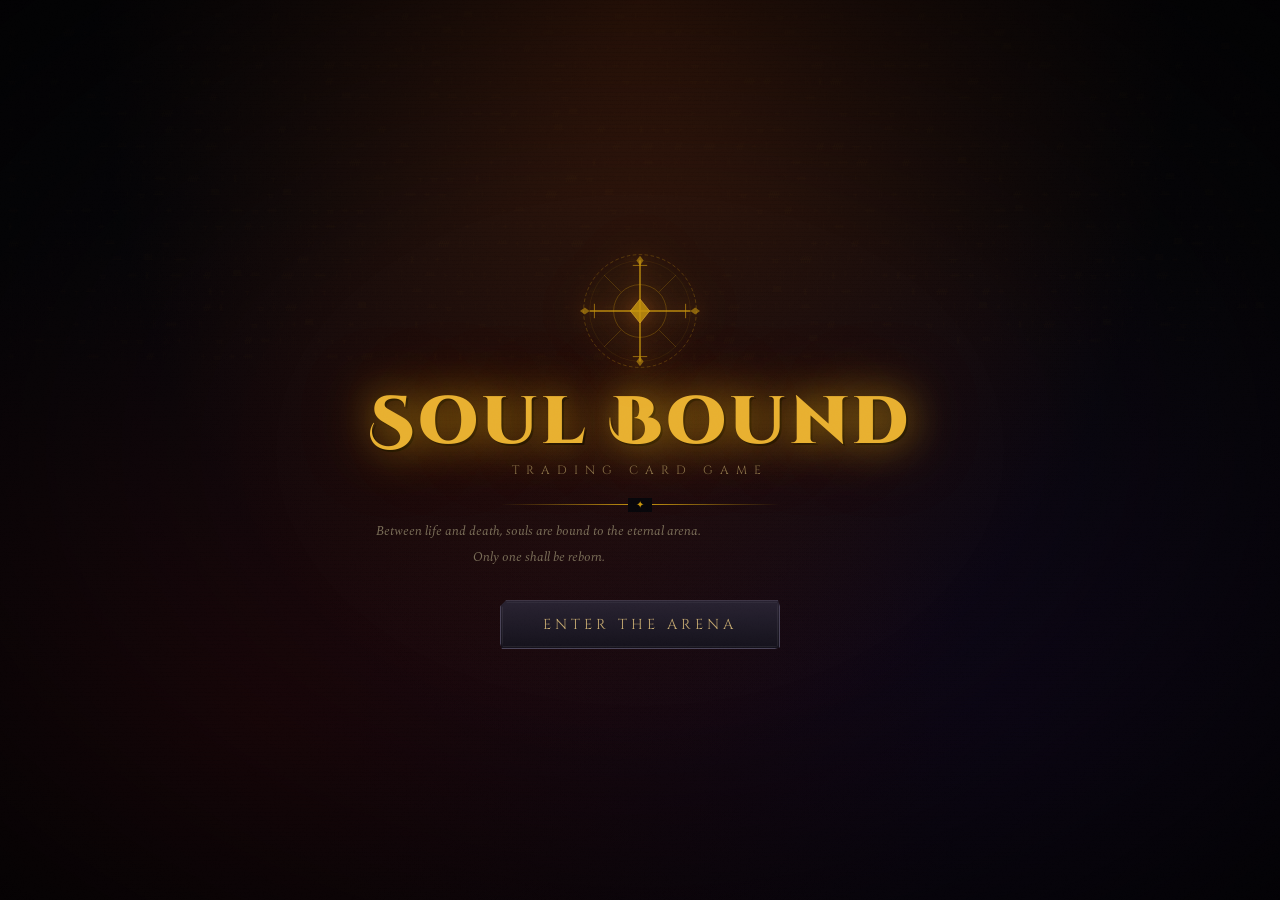
==== soulbound.html @ 3a7b39da "Test HTML" ====
<!DOCTYPE html>
<html lang="nl">
<head>
<meta charset="UTF-8">
<meta name="viewport" content="width=device-width, initial-scale=1.0">
<title>Soul Bound TCG</title>
<link href="https://fonts.googleapis.com/css2?family=Cinzel+Decorative:wght@400;700;900&family=Cinzel:wght@400;600;700&family=IM+Fell+English:ital@0;1&family=Spectral:ital,wght@0,400;0,600;1,400&display=swap" rel="stylesheet">
<style>
/* ═══════════════════════════════════════════════════════════
   SOUL BOUND TCG — DARK FANTASY MEDIEVAL THEME
   "The Blighted Realm" — Forged in Ruin, Bound by Souls
   ═══════════════════════════════════════════════════════════ */

/* Google Fonts: MedievalSharp for headings, Spectral for body */
@import url('https://fonts.googleapis.com/css2?family=MedievalSharp&family=Spectral:ital,wght@0,400;0,600;1,400&family=Cinzel+Decorative:wght@700;900&family=Cinzel:wght@400;600;700&family=IM+Fell+English:ital@0;1&display=swap');

:root {
  /* Faction soul colours */
  --pure:    #5baeff;
  --tainted: #c94f8a;
  --divine:  #e8b830;
  --infernal:#d63030;
  --beast:   #3da84a;
  --cursed:  #8e3fe0;
  --neutral: #7a7265;

  /* Core palette — charred stone & candlelight */
  --bg:      #07060a;        /* near-black void */
  --bg2:     #0e0d12;        /* panel dark */
  --bg3:     #171521;        /* card surface */
  --bg4:     #1e1c2a;        /* elevated surface */

  /* Iron & rust */
  --iron:    #2a2535;
  --iron2:   #3a3448;
  --iron3:   #4a4458;
  --rust:    #7a3318;
  --rust2:   #5a2510;

  /* Candlelight & gold */
  --flame:   #d4621a;        /* deep amber */
  --ember:   #e89030;        /* warm orange */
  --gold:    #c8960e;        /* tarnished gold */
  --gold2:   #e8b030;        /* bright gold accent */
  --parch:   #c4a870;        /* aged parchment */
  --parch2:  #8a7248;        /* dark parchment */

  /* Blood & bone */
  --blood:   #8a1515;
  --blood2:  #6a0f0f;
  --bone:    #d8ccb4;
  --ash:     #6a6058;

  /* Text */
  --txt:     #d4c8a8;        /* warm parchment text */
  --dim:     #7a6e58;        /* muted text */
  --bright:  #f0e8cc;        /* highlighted text */

  /* Rarity metals */
  --bronze:       #a06030;
  --bronze-glow:  rgba(160,96,48,.6);
  --silver:       #909ab0;
  --silver-glow:  rgba(144,154,176,.5);
  --gold-r:       #c8960e;
  --gold-r-glow:  rgba(200,150,14,.7);
}

/* ─── RESET & BASE ─── */
* { margin:0; padding:0; box-sizing:border-box; }

body {
  font-family:'Spectral',serif;
  background: var(--bg);
  color: var(--txt);
  min-height: 100vh;
  overflow-x: hidden;
}

/* Stone wall texture overlay */
body::before {
  content:'';
  position:fixed; inset:0;
  background-image:
    url("data:image/svg+xml,%3Csvg xmlns='http://www.w3.org/2000/svg' width='400' height='400'%3E%3Cfilter id='n'%3E%3CfeTurbulence type='fractalNoise' baseFrequency='0.65' numOctaves='5' stitchTiles='stitch'/%3E%3CfeColorMatrix type='saturate' values='0'/%3E%3C/filter%3E%3Crect width='400' height='400' filter='url(%23n)' opacity='0.06'/%3E%3C/svg%3E");
  pointer-events:none;
  z-index:9998;
  opacity:.5;
  mix-blend-mode: overlay;
}

/* Vignette */
body::after {
  content:'';
  position:fixed; inset:0;
  background: radial-gradient(ellipse at center, transparent 40%, rgba(0,0,0,.7) 100%);
  pointer-events:none;
  z-index:9997;
}

.screen { display:none; min-height:100vh; flex-direction:column; }
.screen.active { display:flex; }

/* ─── SCROLLBARS ─── */
::-webkit-scrollbar { width:5px; }
::-webkit-scrollbar-track { background: var(--bg2); }
::-webkit-scrollbar-thumb { background: var(--iron2); border-radius:2px; }
::-webkit-scrollbar-thumb:hover { background: var(--gold); }

/* ══════════════════════════════════════════
   BUTTONS — Iron-forged, flame-lit
   ══════════════════════════════════════════ */
.btn {
  font-family:'Cinzel',serif;
  font-size:.72rem;
  letter-spacing:3px;
  text-transform:uppercase;
  padding:11px 26px;
  border:1px solid var(--iron3);
  background: linear-gradient(180deg, rgba(42,37,53,.9) 0%, rgba(20,18,28,.95) 100%);
  color: var(--parch);
  cursor:pointer;
  transition:all .3s;
  position:relative;
  overflow:hidden;
  /* Forged plate shape */
  clip-path: polygon(6px 0%, calc(100% - 2px) 0%, 100% 6px, 100% calc(100% - 2px), calc(100% - 6px) 100%, 2px 100%, 0% calc(100% - 6px), 0% 6px);
}
.btn::before {
  content:'';
  position:absolute; inset:0;
  background: linear-gradient(180deg, var(--flame) 0%, var(--rust) 100%);
  transform: scaleX(0);
  transform-origin:left;
  transition:transform .35s;
  z-index:-1;
}
.btn::after {
  content:'';
  position:absolute;
  inset:1px;
  border:1px solid rgba(255,255,255,.06);
  clip-path: polygon(5px 0%, calc(100% - 1px) 0%, 100% 5px, 100% calc(100% - 1px), calc(100% - 5px) 100%, 1px 100%, 0% calc(100% - 5px), 0% 5px);
  pointer-events:none;
}
.btn:hover { color:#fff; border-color:var(--flame); }
.btn:hover::before { transform:scaleX(1); }
.btn:disabled { opacity:.3; cursor:not-allowed; }
.btn:disabled:hover::before { transform:scaleX(0); }
.btn-lg { font-size:.9rem; padding:14px 42px; letter-spacing:4px; }
.btn-sm { font-size:.6rem; padding:6px 13px; letter-spacing:2px; }
.btn-red { border-color:var(--blood); color:#e07070; }
.btn-red::before { background: linear-gradient(180deg, #a01515, #700d0d); }
.btn-grn { border-color:#2a6a30; color:#70c070; }
.btn-grn::before { background: linear-gradient(180deg, #2a6a30, #1a4a20); }
.btn-blue { border-color:#1a4a8a; color:#80b0f0; }
.btn-blue::before { background: linear-gradient(180deg, #1a4a8a, #0a2a5a); }

.divider {
  width:280px; height:1px;
  background:linear-gradient(90deg,transparent,var(--gold),transparent);
  margin:14px auto;
  position:relative;
}
.divider::before {
  content:'✦';
  position:absolute; left:50%; top:50%;
  transform:translate(-50%,-50%);
  font-size:.6rem; color:var(--gold);
  background:var(--bg);
  padding:0 8px;
}

/* ══════════════════════════════════════════
   TITLE SCREEN
   ══════════════════════════════════════════ */
#title-screen {
  background:
    radial-gradient(ellipse at 50% 0%, rgba(100,40,10,.5) 0%, transparent 60%),
    radial-gradient(ellipse at 20% 80%, rgba(80,10,10,.3) 0%, transparent 50%),
    radial-gradient(ellipse at 80% 80%, rgba(40,10,80,.2) 0%, transparent 50%),
    var(--bg);
  align-items:center;
  justify-content:center;
  position:relative;
  overflow:hidden;
}

/* Animated runic background */
.runes-bg {
  position:absolute; inset:0;
  opacity:.025;
  font-family:'Cinzel',serif;
  font-size:9px;
  color:var(--gold);
  word-break:break-all;
  overflow:hidden;
  pointer-events:none;
  letter-spacing:3px;
  padding:8px;
  line-height:1.8;
}

/* Horizontal scan line */
#title-screen::before {
  content:'';
  position:absolute;
  inset:0;
  background:
    repeating-linear-gradient(
      0deg,
      transparent,
      transparent 3px,
      rgba(0,0,0,.08) 3px,
      rgba(0,0,0,.08) 4px
    );
  pointer-events:none;
  z-index:1;
}

.title-c {
  text-align:center;
  z-index:2;
  animation:fadeUp 1.6s ease;
  padding:20px;
}
@keyframes fadeUp {
  from { opacity:0; transform:translateY(32px); }
  to   { opacity:1; transform:translateY(0); }
}

.sigil {
  width:120px; height:120px;
  margin:0 auto 18px;
}
.sigil svg {
  width:100%; height:100%;
  animation:spin 28s linear infinite;
  filter:drop-shadow(0 0 24px rgba(200,150,14,.7)) drop-shadow(0 0 8px rgba(214,98,26,.5));
}
@keyframes spin { to { transform:rotate(360deg); } }

.gtitle {
  font-family:'Cinzel Decorative',serif;
  font-size: clamp(2rem,6vw,4.2rem);
  font-weight:900;
  color:var(--gold2);
  text-shadow:
    0 0 40px rgba(200,150,14,.9),
    0 0 80px rgba(214,98,26,.4),
    2px 2px 0 rgba(0,0,0,.8);
  letter-spacing:4px;
  line-height:1;
  margin-bottom:6px;
}

.tsub {
  font-family:'Cinzel',serif;
  font-size:.75rem;
  color:var(--parch2);
  letter-spacing:7px;
  text-transform:uppercase;
  margin-bottom:26px;
}

.tquote {
  font-family:'Spectral',serif;
  font-style:italic;
  color:var(--dim);
  font-size:.84rem;
  margin-bottom:30px;
  max-width:340px;
  line-height:1.9;
}

/* Decorative border around title card */
.title-c::before {
  content:'';
  position:absolute;
  inset:-20px;
  border:1px solid rgba(200,150,14,.12);
  pointer-events:none;
  clip-path: polygon(20px 0%, calc(100% - 20px) 0%, 100% 20px, 100% calc(100% - 20px), calc(100% - 20px) 100%, 20px 100%, 0% calc(100% - 20px), 0% 20px);
}

/* ══════════════════════════════════════════
   MENU SCREEN
   ══════════════════════════════════════════ */
#menu-screen {
  background:
    radial-gradient(ellipse at 50% 20%, rgba(100,40,10,.4) 0%, transparent 55%),
    var(--bg);
  align-items:center;
  justify-content:center;
}

.menu-card {
  background: linear-gradient(180deg, var(--bg4) 0%, var(--bg2) 100%);
  border:1px solid var(--iron3);
  padding:36px 46px;
  text-align:center;
  clip-path: polygon(16px 0%, 100% 0%, calc(100% - 16px) 100%, 0% 100%);
  max-width:480px;
  width:90%;
  position:relative;
  box-shadow: 0 20px 60px rgba(0,0,0,.8), inset 0 1px 0 rgba(255,255,255,.05);
}

/* Corner spikes */
.menu-card::before, .menu-card::after {
  content:'';
  position:absolute;
  width:28px; height:28px;
  border-color:var(--gold);
  border-style:solid;
}
.menu-card::before { top:8px; left:8px; border-width:2px 0 0 2px; }
.menu-card::after  { bottom:8px; right:8px; border-width:0 2px 2px 0; }

.menu-title {
  font-family:'Cinzel Decorative',serif;
  font-size:1.6rem;
  color:var(--gold2);
  margin-bottom:5px;
  text-shadow:0 0 20px rgba(200,150,14,.6);
}
.menu-sub {
  font-family:'Cinzel',serif;
  font-size:.58rem;
  letter-spacing:4px;
  color:var(--dim);
  margin-bottom:22px;
}

.menu-opts { display:flex; flex-direction:column; gap:8px; }
.menu-opt {
  display:flex;
  align-items:center;
  gap:14px;
  background: linear-gradient(90deg, rgba(42,37,53,.6) 0%, rgba(30,28,42,.4) 100%);
  border:1px solid var(--iron2);
  border-left:3px solid var(--iron3);
  padding:13px 16px;
  cursor:pointer;
  transition:all .3s;
  position:relative;
  overflow:hidden;
}
.menu-opt::before {
  content:'';
  position:absolute; inset:0;
  background: linear-gradient(90deg, rgba(200,150,14,.08) 0%, transparent 100%);
  opacity:0;
  transition:opacity .3s;
}
.menu-opt:hover { border-left-color:var(--gold2); border-color:var(--iron3); }
.menu-opt:hover::before { opacity:1; }
.menu-opt-icon { font-size:1.5rem; filter:drop-shadow(0 0 6px rgba(200,150,14,.4)); }
.menu-opt-title {
  font-family:'Cinzel',serif;
  font-size:.78rem;
  letter-spacing:2px;
  color:var(--parch);
  text-transform:uppercase;
}
.menu-opt-desc { font-size:.63rem; color:var(--dim); margin-top:2px; }

/* ══════════════════════════════════════════
   PLAY MODE
   ══════════════════════════════════════════ */
#playmode-screen {
  background:var(--bg);
  align-items:center;
  justify-content:center;
}
.pmode-wrap { text-align:center; padding:40px 20px; }
.pmode-title {
  font-family:'Cinzel Decorative',serif;
  font-size:1.7rem;
  color:var(--gold2);
  margin-bottom:6px;
  text-shadow:0 0 20px rgba(200,150,14,.5);
}
.pmode-sub {
  font-family:'Cinzel',serif;
  font-size:.62rem;
  letter-spacing:3px;
  color:var(--dim);
  margin-bottom:32px;
}
.pmode-cards { display:flex; gap:20px; justify-content:center; flex-wrap:wrap; margin-bottom:22px; }
.pmode-card {
  background: linear-gradient(160deg, var(--bg4) 0%, var(--bg2) 100%);
  border:1px solid var(--iron2);
  padding:30px 26px;
  cursor:pointer;
  transition:all .3s;
  clip-path: polygon(10px 0%,100% 0%,calc(100% - 10px) 100%,0% 100%);
  min-width:180px;
  text-align:center;
  position:relative;
}
.pmode-card::before {
  content:'';
  position:absolute;
  top:0; left:0; right:0;
  height:2px;
  background:linear-gradient(90deg, transparent, var(--flame), transparent);
  opacity:0;
  transition:opacity .3s;
}
.pmode-card:hover { border-color:var(--iron3); transform:translateY(-5px); box-shadow:0 12px 40px rgba(0,0,0,.6); }
.pmode-card:hover::before { opacity:1; }
.pmode-card.disabled { opacity:.4; cursor:not-allowed; }
.pmode-card.disabled:hover { transform:none; }
.pmode-icon { font-size:2.4rem; margin-bottom:12px; filter:drop-shadow(0 0 10px rgba(200,150,14,.4)); }
.pmode-name {
  font-family:'Cinzel',serif;
  font-size:.85rem;
  letter-spacing:3px;
  color:var(--parch);
  margin-bottom:5px;
}
.pmode-desc { font-size:.66rem; color:var(--dim); line-height:1.55; }
.badge {
  display:inline-block;
  font-family:'Cinzel',serif;
  font-size:.44rem;
  letter-spacing:2px;
  color:var(--blood);
  border:1px solid var(--blood);
  padding:2px 6px;
  margin-top:6px;
}

/* ══════════════════════════════════════════
   SETUP SCREEN
   ══════════════════════════════════════════ */
#setup-screen {
  background:var(--bg);
  overflow-y:auto;
  align-items:center;
  padding:24px 16px;
  gap:14px;
}
.setup-title {
  font-family:'Cinzel Decorative',serif;
  font-size:1.4rem;
  color:var(--gold2);
  text-align:center;
  text-shadow:0 0 20px rgba(200,150,14,.5);
}
.setup-sub {
  font-family:'Cinzel',serif;
  font-size:.65rem;
  letter-spacing:3px;
  color:var(--dim);
  text-align:center;
}
.im-pick-grid {
  display:grid;
  grid-template-columns:repeat(auto-fill, minmax(170px,1fr));
  gap:12px;
  max-width:760px;
  width:100%;
}
.im-pick-card {
  background: linear-gradient(160deg, var(--bg4) 0%, var(--bg3) 100%);
  border:1px solid var(--iron2);
  padding:15px 11px;
  cursor:pointer;
  transition:all .3s;
  clip-path: polygon(8px 0%,100% 0%,calc(100% - 8px) 100%,0% 100%);
  text-align:center;
  position:relative;
}
.im-pick-card:hover { transform:translateY(-4px); border-color:var(--iron3); box-shadow:0 8px 30px rgba(0,0,0,.5); }
.im-pick-card.sel {
  border-color:var(--gold);
  box-shadow:0 0 24px rgba(200,150,14,.35), inset 0 0 20px rgba(200,150,14,.05);
}
.im-art-big { font-size:2.1rem; margin-bottom:7px; }
.im-pick-name {
  font-family:'Cinzel',serif;
  font-size:.76rem;
  letter-spacing:2px;
  color:var(--parch);
  margin-bottom:5px;
}
.im-fac-chips { display:flex; gap:4px; justify-content:center; flex-wrap:wrap; margin-bottom:5px; }
.fac-chip {
  font-family:'Cinzel',serif;
  font-size:.44rem;
  letter-spacing:1px;
  padding:2px 7px;
  border:1px solid;
  clip-path: polygon(4px 0%,100% 0%,calc(100% - 4px) 100%,0% 100%);
}
.im-ability-name {
  font-family:'Cinzel',serif;
  font-size:.54rem;
  letter-spacing:1px;
  color:var(--gold);
  margin-bottom:2px;
}
.im-ability-desc { font-size:.57rem; color:var(--dim); line-height:1.5; font-style:italic; }

.deck-preview-wrap {
  max-width:760px;
  width:100%;
  background: linear-gradient(180deg, var(--bg4) 0%, var(--bg2) 100%);
  border:1px solid var(--iron2);
  padding:14px;
  clip-path: polygon(10px 0%,100% 0%,calc(100% - 10px) 100%,0% 100%);
}
.dp-title {
  font-family:'Cinzel',serif;
  font-size:.68rem;
  letter-spacing:3px;
  color:var(--dim);
  text-transform:uppercase;
  margin-bottom:12px;
  text-align:center;
}
.dp-section { margin-bottom:12px; }
.dp-section-lbl {
  font-family:'Cinzel',serif;
  font-size:.58rem;
  letter-spacing:2px;
  text-transform:uppercase;
  margin-bottom:6px;
  padding-bottom:3px;
  border-bottom:1px solid var(--iron2);
}
.dp-cards { display:flex; gap:6px; flex-wrap:wrap; }

/* ══════════════════════════════════════════
   CATALOGUE
   ══════════════════════════════════════════ */
#catalogue-screen { background:var(--bg); overflow-y:auto; }
.cat-header {
  background: linear-gradient(180deg, var(--bg4) 0%, var(--bg2) 100%);
  border-bottom:2px solid var(--iron2);
  padding:10px 18px;
  display:flex;
  align-items:center;
  gap:10px;
  flex-shrink:0;
  flex-wrap:wrap;
}
.cat-title {
  font-family:'Cinzel Decorative',serif;
  font-size:1rem;
  color:var(--gold2);
}
.cat-filter-btns { display:flex; gap:5px; flex-wrap:wrap; }
.cf-btn {
  font-family:'Cinzel',serif;
  font-size:.56rem;
  letter-spacing:2px;
  padding:4px 11px;
  border:1px solid var(--iron2);
  background:transparent;
  color:var(--dim);
  cursor:pointer;
  transition:all .25s;
  clip-path: polygon(5px 0%,100% 0%,calc(100% - 5px) 100%,0% 100%);
}
.cf-btn:hover, .cf-btn.active { border-color:var(--gold); color:var(--gold2); }
.cat-body { padding:14px 18px; display:flex; flex-direction:column; gap:22px; }
.cat-section { border-left:3px solid; padding-left:16px; }
.cat-section-title {
  font-family:'Cinzel',serif;
  font-size:.82rem;
  letter-spacing:3px;
  text-transform:uppercase;
  margin-bottom:10px;
}
.cat-cards-row { display:flex; gap:10px; flex-wrap:wrap; align-items:flex-end; }
.im-catalogue-card {
  width:90px;
  background: linear-gradient(160deg, var(--bg4) 0%, var(--bg3) 100%);
  border:1px solid var(--gold);
  padding:9px 6px;
  text-align:center;
  clip-path: polygon(5px 0%,100% 0%,calc(100% - 5px) 100%,0% 100%);
}
.im-cat-art { font-size:1.5rem; margin-bottom:3px; }
.im-cat-name { font-family:'Cinzel',serif; font-size:.44rem; color:var(--gold); line-height:1.3; }
.im-cat-abl { font-size:.4rem; color:var(--dim); margin-top:2px; font-style:italic; }

/* ══════════════════════════════════════════
   DECK BUILDER
   ══════════════════════════════════════════ */
#deckbuilder-screen { background:var(--bg); overflow:hidden; }
.db-header {
  background: linear-gradient(180deg, var(--bg4) 0%, var(--bg2) 100%);
  border-bottom:2px solid var(--iron2);
  padding:7px 14px;
  display:flex;
  align-items:center;
  gap:10px;
  flex-shrink:0;
}
.db-title { font-family:'Cinzel Decorative',serif; font-size:1rem; color:var(--gold2); }
.db-layout { display:grid; grid-template-columns:190px 1fr 210px; height:calc(100vh - 46px); overflow:hidden; }
.db-left {
  background:var(--bg2);
  border-right:1px solid var(--iron2);
  padding:10px 7px;
  overflow-y:auto;
  display:flex;
  flex-direction:column;
  gap:5px;
}
.db-lbl {
  font-family:'Cinzel',serif;
  font-size:.52rem;
  letter-spacing:2px;
  color:var(--dim);
  text-transform:uppercase;
  border-bottom:1px solid var(--iron2);
  padding-bottom:3px;
  margin-bottom:4px;
}
.db-im-item {
  background: linear-gradient(90deg, var(--bg3) 0%, var(--bg2) 100%);
  border:1px solid var(--iron2);
  border-left:2px solid var(--iron3);
  padding:7px 9px;
  cursor:pointer;
  transition:all .25s;
  display:flex;
  align-items:center;
  gap:7px;
}
.db-im-item:hover { border-left-color:var(--gold); }
.db-im-item.sel { border-left-color:var(--gold2); background:rgba(200,150,14,.06); }
.db-im-art { font-size:1.2rem; flex-shrink:0; }
.db-im-info { flex:1; }
.db-im-name { font-family:'Cinzel',serif; font-size:.56rem; color:var(--parch); letter-spacing:1px; }
.db-im-facs { font-size:.48rem; color:var(--dim); margin-top:2px; }
.db-center { overflow-y:auto; padding:10px; display:flex; flex-direction:column; gap:12px; }
.db-pool-section { margin-bottom:4px; }
.db-pool-lbl {
  font-family:'Cinzel',serif;
  font-size:.58rem;
  letter-spacing:2px;
  text-transform:uppercase;
  margin-bottom:6px;
  padding-bottom:3px;
  border-bottom:1px solid var(--iron2);
  color:var(--dim);
}
.db-pool-row { display:flex; gap:6px; flex-wrap:wrap; }
.db-card-wrap { position:relative; cursor:pointer; }
.db-card-wrap:hover .card { transform:translateY(-8px) scale(1.06); }
.db-count-badge {
  position:absolute; top:2px; left:2px;
  background:var(--gold);
  color:var(--bg);
  font-family:'Cinzel',serif;
  font-size:.44rem;
  padding:1px 5px;
  font-weight:700;
  z-index:10;
  pointer-events:none;
}
.db-right {
  background:var(--bg2);
  border-left:1px solid var(--iron2);
  padding:10px 7px;
  overflow-y:auto;
  display:flex;
  flex-direction:column;
  gap:4px;
}
.db-deck-count { font-family:'Cinzel Decorative',serif; font-size:1.3rem; color:var(--gold2); text-align:center; }
.db-deck-sub {
  font-family:'Cinzel',serif;
  font-size:.46rem;
  letter-spacing:2px;
  color:var(--dim);
  text-align:center;
  margin-bottom:5px;
}
.db-item {
  display:flex;
  align-items:center;
  gap:5px;
  padding:4px 5px;
  background:var(--bg3);
  border:1px solid var(--iron2);
  cursor:pointer;
  transition:border-color .2s;
  clip-path: polygon(3px 0%,100% 0%,calc(100% - 3px) 100%,0% 100%);
}
.db-item:hover { border-color:var(--blood); }
.db-item-art { font-size:.88rem; }
.db-item-name { font-family:'Cinzel',serif; font-size:.5rem; flex:1; }
.db-item-x { font-family:'Cinzel Decorative',serif; font-size:.56rem; color:var(--dim); }
.db-item-rm { font-size:.68rem; color:var(--blood); font-weight:bold; }

/* ══════════════════════════════════════════════════════════
   CARD FRAME — Dark Iron & Bone Medieval Style
   ══════════════════════════════════════════════════════════ */

.card {
  width:88px; height:128px;
  position:relative;
  cursor:pointer;
  transition:transform .22s, box-shadow .22s, filter .22s;
  user-select:none;
  flex-shrink:0;
  display:inline-block;
  border-radius:3px;
  filter:drop-shadow(0 3px 10px rgba(0,0,0,.7));
}
.card:hover {
  transform:translateY(-10px) scale(1.08);
  z-index:200;
  filter:drop-shadow(0 8px 20px rgba(0,0,0,.8));
}
.card.sel-card {
  box-shadow:0 0 0 2px var(--gold2), 0 0 20px rgba(200,150,14,.6);
  transform:translateY(-12px);
  z-index:50;
}
.card.def-mode { transform:rotate(90deg); }
.card.def-mode:hover { transform:rotate(90deg) translateY(-7px) scale(1.05); }
.card.sick .c-sick { display:block; }
.card.sealed-c .c-seal { display:block; }

/* ── OUTER FRAME — wrought iron plate ── */
.card-frame {
  width:100%; height:100%;
  border-radius:3px;
  border:2px solid;   /* faction colour inline */
  display:flex;
  flex-direction:column;
  overflow:hidden;
  position:relative;
  /* Aged parchment-dark surface */
  background:
    linear-gradient(180deg,
      #110e1a 0%,
      #0c0a14 40%,
      #110e1a 100%
    );
  box-shadow:inset 0 0 12px rgba(0,0,0,.8);
}

/* Hammered iron texture via inner border */
.card-frame::before {
  content:'';
  position:absolute; inset:2px;
  border:1px solid rgba(255,255,255,.04);
  pointer-events:none;
  z-index:0;
  border-radius:2px;
}

/* Candlelight vignette */
.card-frame::after {
  content:'';
  position:absolute; inset:0;
  background:
    radial-gradient(ellipse at 30% 15%, rgba(255,255,255,.04) 0%, transparent 60%),
    radial-gradient(ellipse at 70% 15%, rgba(255,255,255,.03) 0%, transparent 50%),
    linear-gradient(180deg, transparent 50%, rgba(0,0,0,.45) 100%);
  pointer-events:none;
  z-index:0;
}

/* ── TOP HEADER — faction crest band ── */
.c-header {
  flex-shrink:0;
  display:flex;
  align-items:center;
  padding:2px 4px 2px;
  background: linear-gradient(180deg, rgba(0,0,0,.75) 0%, rgba(0,0,0,.4) 100%);
  border-bottom:1px solid;   /* faction colour inline */
  position:relative; z-index:2;
  gap:2px;
}
.c-cost-badge {
  width:15px; height:15px;
  border-radius:50%;
  display:flex; align-items:center; justify-content:center;
  font-family:'Cinzel Decorative',serif;
  font-size:.48rem; font-weight:900;
  color:#fff;
  border:1px solid rgba(255,255,255,.35);
  background:rgba(0,0,0,.8);
  flex-shrink:0;
  line-height:1;
}
.c-type-lbl {
  font-family:'Cinzel',serif;
  font-size:.28rem;
  letter-spacing:1.5px;
  text-transform:uppercase;
  flex:1; text-align:center;
  opacity:.8;
}
.c-fac-icon { font-size:.52rem; flex-shrink:0; }

/* ── NAME BAND ── */
.c-namebar {
  flex-shrink:0;
  padding:1px 4px;
  background: rgba(0,0,0,.55);
  text-align:center;
  position:relative; z-index:2;
  border-bottom:1px solid rgba(255,255,255,.04);
}
.c-name {
  font-family:'Cinzel',serif;
  font-size:.36rem;
  letter-spacing:.5px;
  color:#e8d8c0;
  font-weight:700;
  line-height:1.2;
  white-space:nowrap;
  overflow:hidden;
  text-overflow:ellipsis;
}

/* ── ILLUSTRATION AREA ── */
.c-art {
  flex:1;
  display:flex; align-items:center; justify-content:center;
  font-size:1.85rem;
  position:relative; z-index:1;
  background:rgba(0,0,0,.25);
  overflow:hidden;
}
/* Inset frame border */
.c-art-inner {
  position:absolute; inset:3px;
  border-radius:1px;
  border:1px solid;
  pointer-events:none;
  opacity:.3;
}

/* ── SOUL SIGIL DIVIDER ── */
.c-sigil {
  flex-shrink:0; height:13px;
  display:flex; align-items:center; justify-content:center;
  background: linear-gradient(180deg, rgba(0,0,0,.6) 0%, rgba(0,0,0,.4) 100%);
  position:relative; z-index:2;
  gap:3px;
}
.c-sigil::before, .c-sigil::after {
  content:''; flex:1; height:1px;
  background:linear-gradient(90deg,transparent,var(--sigil-color,#555),transparent);
}
.c-sigil-gem {
  width:9px; height:9px;
  border-radius:50%;
  border:1px solid;
  flex-shrink:0;
  display:flex; align-items:center; justify-content:center;
  font-size:.38rem;
}

/* ── ABILITY TEXT BOX ── */
.c-bottom {
  flex-shrink:0;
  padding:2px 3px 1px;
  background:rgba(0,0,0,.5);
  border-top:1px solid rgba(255,255,255,.06);
  position:relative; z-index:2;
}
.c-abl-name {
  font-family:'Cinzel',serif;
  font-size:.28rem;
  letter-spacing:1px;
  text-transform:uppercase;
  text-align:center;
  margin-bottom:1px;
  opacity:.9;
}
.c-abl-text {
  font-family:'Spectral',serif;
  font-size:.28rem;
  color:#c8bca8;
  line-height:1.3;
  text-align:center;
  font-style:italic;
}

/* ── STATS ROW ── */
.c-stats {
  display:flex; justify-content:space-between; align-items:center;
  padding:1px 4px 0;
  background:rgba(0,0,0,.55);
  position:relative; z-index:2;
  border-top:1px solid rgba(255,255,255,.07);
}
.cstat { font-family:'Cinzel Decorative',serif; font-size:.5rem; font-weight:700; }
.cstat.atk { color:#e06050; text-shadow:0 0 6px rgba(224,96,80,.5); }
.cstat.def { color:#5090e0; text-shadow:0 0 6px rgba(80,144,224,.5); }

/* ── STATUS BADGES ── */
.c-sick { display:none; position:absolute; top:1px; right:2px; font-size:6px; color:rgba(255,210,80,.8); z-index:10; }
.c-seal { display:none; position:absolute; top:1px; right:2px; font-size:8px; z-index:10; }

/* ── SIZE VARIANTS ── */
.card-lg { width:108px; height:156px; }
.card-lg .c-cost-badge { width:18px; height:18px; font-size:.58rem; }
.card-lg .c-name { font-size:.44rem; }
.card-lg .c-type-lbl { font-size:.32rem; }
.card-lg .c-art { font-size:2.3rem; }
.card-lg .cstat { font-size:.56rem; }
.card-lg .c-abl-text { font-size:.33rem; }
.card-lg .c-abl-name { font-size:.3rem; }
.card-lg .c-sigil { height:15px; }

.card-sm { width:68px; height:98px; }
.card-sm .c-cost-badge { width:12px; height:12px; font-size:.36rem; }
.card-sm .c-name { font-size:.29rem; }
.card-sm .c-art { font-size:1.35rem; }
.card-sm .cstat { font-size:.36rem; }
.card-sm .c-abl-text { font-size:.24rem; }
.card-sm .c-abl-name { font-size:.22rem; }
.card-sm .c-sigil { height:10px; }
.card-sm .c-sigil-gem { width:7px; height:7px; }

/* ── TOOLTIP ── */
.card-tooltip {
  position:fixed; z-index:9000;
  pointer-events:none;
  display:none;
  background: linear-gradient(180deg, var(--bg4) 0%, var(--bg2) 100%);
  border:2px solid var(--iron3);
  width:240px;
  border-radius:4px;
  box-shadow:0 16px 60px rgba(0,0,0,.97), 0 0 30px rgba(0,0,0,.8), inset 0 1px 0 rgba(255,255,255,.04);
  overflow:hidden;
}
.card-tooltip.show { display:block; }
.tt-img {
  width:100%; height:160px;
  object-fit:cover; object-position:center 15%;
  display:none;
  border-bottom:1px solid rgba(200,150,14,.25);
}
.tt-img.has-img { display:block; }
.tt-art {
  font-size:2.8rem;
  text-align:center;
  padding:12px 0 6px;
  display:block;
  background:radial-gradient(ellipse at center, rgba(200,150,14,.07) 0%, transparent 70%);
}
.tt-img-overlay {
  position:absolute; top:100px; left:0; right:0; height:64px;
  background:linear-gradient(180deg, transparent, var(--bg4));
  pointer-events:none; display:none;
}
.tt-img.has-img ~ .tt-img-overlay { display:block; }
.tt-body { padding:7px 12px 10px; position:relative; }
.tt-name {
  font-family:'Cinzel',serif;
  font-size:.86rem;
  color:var(--parch);
  margin-bottom:1px;
  letter-spacing:.5px;
  line-height:1.25;
}
.tt-type {
  font-family:'Cinzel',serif;
  font-size:.46rem;
  letter-spacing:2px;
  color:var(--dim);
  text-transform:uppercase;
  margin-bottom:5px;
}
.tt-stats { display:flex; gap:12px; justify-content:center; margin-bottom:5px; }
.tt-sv { font-family:'Cinzel Decorative',serif; font-size:1rem; text-align:center; }
.tt-sl { font-family:'Cinzel',serif; font-size:.38rem; letter-spacing:1px; color:var(--dim); text-transform:uppercase; text-align:center; }
.tt-div { height:1px; background:linear-gradient(90deg,transparent,rgba(200,150,14,.25),transparent); margin:4px 0; }
.tt-abl { font-family:'Cinzel',serif; font-size:.58rem; letter-spacing:1px; color:var(--gold2); margin-bottom:2px; }
.tt-desc { font-size:.65rem; color:var(--parch); line-height:1.55; font-style:italic; }
.tt-extra { font-family:'Cinzel',serif; font-size:.44rem; color:var(--dim); margin-top:4px; }
.tt-rarity {
  display:inline-block;
  font-family:'Cinzel',serif;
  font-size:.37rem;
  letter-spacing:2px;
  padding:1px 7px;
  border:1px solid;
  border-radius:1px;
  margin-top:2px;
  text-transform:uppercase;
}
.tt-rarity.gold   { color:#c8960e; border-color:#c8960e; background:rgba(200,150,14,.08); }
.tt-rarity.silver { color:#909ab0; border-color:#808898; background:rgba(144,154,176,.07); }
.tt-rarity.bronze { color:#a06030; border-color:#a06030; background:rgba(160,96,48,.08); }
.tt-mode { font-family:'Cinzel',serif; font-size:.44rem; letter-spacing:1px; padding:2px 7px; display:inline-block; margin-top:2px; border-radius:1px; }
.tt-mode.attack  { color:var(--infernal); border:1px solid var(--infernal); }
.tt-mode.defense { color:var(--pure); border:1px solid var(--pure); }

/* ══════════════════════════════════════════
   GAME SCREEN
   ══════════════════════════════════════════ */
#game-screen { background:var(--bg); }

/* Top bar — command post */
.top-bar {
  background: linear-gradient(180deg, var(--bg4) 0%, var(--bg2) 100%);
  border-bottom:2px solid var(--iron2);
  padding:5px 10px;
  display:flex; align-items:center; justify-content:space-between;
  gap:6px;
  flex-shrink:0;
  position:relative;
}
.top-bar::after {
  content:'';
  position:absolute; bottom:-1px; left:0; right:0;
  height:1px;
  background:linear-gradient(90deg, transparent, var(--flame), var(--gold), var(--flame), transparent);
  opacity:.4;
}
.ph-box { min-width:110px; }
.ph-lbl { font-family:'Cinzel',serif; font-size:.48rem; letter-spacing:2px; color:var(--dim); text-transform:uppercase; }
.ph-name { font-family:'Cinzel',serif; font-size:.82rem; color:var(--gold2); }
.ph-turn { font-family:'Cinzel',serif; font-size:.48rem; color:var(--dim); }
.tbar-mid { flex:1; text-align:center; }
.arena-ttl { font-family:'Cinzel Decorative',serif; font-size:.66rem; color:var(--gold); letter-spacing:3px; margin-bottom:2px; }
.log-inline { max-height:28px; overflow:hidden; }
.log-e { font-size:.52rem; color:var(--dim); font-style:italic; white-space:nowrap; overflow:hidden; text-overflow:ellipsis; }
.log-e.imp { color:var(--gold2); }
.log-e.dmg { color:#d06060; }
.log-e.gain { color:#50a050; }
.ctrl-btns { display:flex; gap:5px; flex-wrap:wrap; align-items:center; justify-content:flex-end; min-width:160px; }

/* Dice panel */
.dice-panel {
  display:none;
  background: linear-gradient(180deg, var(--bg3) 0%, var(--bg2) 100%);
  border-bottom:1px solid var(--gold);
  padding:7px 12px;
  flex-shrink:0;
}
.dice-panel.show { display:block; }
.dp-inner { display:flex; flex-direction:column; align-items:center; gap:5px; }
.dp-lbl { font-family:'Cinzel',serif; font-size:.5rem; letter-spacing:2px; color:var(--dim); text-align:center; }
#diceDisplay { display:flex; gap:5px; flex-wrap:wrap; justify-content:center; }
.dp-btns { display:flex; gap:6px; flex-wrap:wrap; justify-content:center; }
.dp-hint { font-family:'Spectral',serif; font-size:.6rem; color:var(--dim); font-style:italic; text-align:center; }

.die {
  width:38px; height:38px;
  border:2px solid var(--iron3);
  background: linear-gradient(145deg, var(--bg3) 0%, var(--bg) 100%);
  display:flex; align-items:center; justify-content:center;
  font-size:1.2rem;
  cursor:pointer;
  transition:all .25s;
  position:relative;
  /* Iron plate die shape */
  clip-path: polygon(5px 0%, calc(100% - 5px) 0%, 100% 5px, 100% calc(100% - 5px), calc(100% - 5px) 100%, 5px 100%, 0% calc(100% - 5px), 0% 5px);
}
.die.kept { border-color:var(--gold2); box-shadow:0 0 10px rgba(200,150,14,.5); }
.die.bonus-die { box-shadow:0 0 12px currentColor; }

/* ── PLAY AREA LAYOUT ── */
.play-area {
  flex:1;
  display:grid;
  grid-template-columns:112px 1fr 92px;
  overflow:hidden;
  min-height:0;
}

/* Left sidebar — iron command panel */
.left-col {
  background: linear-gradient(180deg, var(--bg3) 0%, var(--bg2) 100%);
  border-right:2px solid var(--iron2);
  padding:6px 5px;
  display:flex;
  flex-direction:column;
  align-items:center;
  gap:4px;
  overflow-y:auto;
  position:relative;
}
.left-col::after {
  content:'';
  position:absolute;
  top:0; right:-1px; bottom:0;
  width:1px;
  background:linear-gradient(180deg, transparent, var(--flame), var(--gold), var(--flame), transparent);
  opacity:.25;
}

.col-hdr {
  font-family:'Cinzel',serif;
  font-size:.48rem;
  letter-spacing:2px;
  color:var(--dim);
  text-transform:uppercase;
  text-align:center;
  width:100%;
  border-bottom:1px solid var(--iron2);
  padding-bottom:3px;
  margin-bottom:2px;
}

/* Score */
.score-block { display:flex; flex-direction:column; align-items:center; gap:3px; width:100%; }
.sc-name { font-family:'Cinzel',serif; font-size:.46rem; letter-spacing:2px; color:var(--dim); }
.sc-val { font-family:'Cinzel Decorative',serif; font-size:1.1rem; color:var(--gold2); }
.sc-val.foe { color:var(--infernal); }
.score-track-v { display:flex; flex-direction:column; align-items:center; gap:3px; padding:4px 0; }
.sp {
  width:14px; height:14px;
  border-radius:50%;
  border:1px solid var(--iron2);
  background:var(--bg);
  transition:all .3s;
}
.sp.p1 { background:var(--pure); border-color:var(--pure); box-shadow:0 0 6px var(--pure); }
.sp.p2 { background:var(--infernal); border-color:var(--infernal); box-shadow:0 0 6px var(--infernal); }
.sp-zero { font-family:'Cinzel',serif; font-size:.44rem; color:var(--iron3); }

/* Soul jars */
.sj-grid { display:flex; flex-direction:column; gap:3px; width:100%; }
.sj-row { display:flex; align-items:center; gap:4px; }
.sj-lbl { font-family:'Cinzel',serif; font-size:.4rem; min-width:14px; text-align:center; }
.sj-pips { display:flex; gap:2px; }
.sj-pip {
  width:7px; height:7px;
  border-radius:50%;
  background:var(--iron2);
  transition:background .2s;
}
.sj-num { font-family:'Cinzel Decorative',serif; font-size:.6rem; min-width:12px; text-align:right; }

/* Immortal card sidebar */
.im-card {
  width:90px;
  background: linear-gradient(170deg, #1a1228 0%, #0e0a1c 60%, #12100e 100%);
  border:2px solid var(--iron3);
  border-radius:3px;
  display:flex;
  flex-direction:column;
  align-items:center;
  cursor:pointer;
  transition:all .35s;
  overflow:hidden;
  position:relative;
}
.im-card::before {
  content:'';
  position:absolute;
  top:0; left:0; right:0;
  height:1px;
  background:linear-gradient(90deg, transparent, var(--flame), transparent);
  opacity:.5;
}
.im-card:hover:not(.used) {
  border-color:var(--gold);
  box-shadow:0 0 20px rgba(200,150,14,.5), 0 0 40px rgba(214,98,26,.2);
  transform:scale(1.04);
}
.im-card.used { filter:brightness(.25) saturate(.3); cursor:not-allowed; }
.im-header {
  width:100%;
  background:rgba(0,0,0,.7);
  border-bottom:1px solid rgba(200,150,14,.3);
  padding:2px 4px;
  display:flex; align-items:center; gap:3px;
}
.im-cost-badge {
  width:13px; height:13px;
  border-radius:50%;
  background:rgba(200,150,14,.15);
  border:1px solid var(--gold);
  display:flex; align-items:center; justify-content:center;
  font-family:'Cinzel Decorative',serif;
  font-size:.38rem;
  color:var(--gold2);
  font-weight:900;
}
.im-type-lbl {
  font-family:'Cinzel',serif;
  font-size:.27rem;
  letter-spacing:1.5px;
  text-transform:uppercase;
  color:rgba(200,150,14,.7);
  flex:1; text-align:center;
}
.im-art {
  font-size:1.4rem;
  padding:4px 0 2px;
  text-align:center;
  filter:drop-shadow(0 0 8px rgba(200,150,14,.6));
}
.im-sigil {
  width:100%; height:10px;
  background:rgba(0,0,0,.6);
  border-top:1px solid rgba(200,150,14,.2);
  border-bottom:1px solid rgba(200,150,14,.2);
  display:flex; align-items:center; justify-content:center;
  gap:3px;
}
.im-sigil::before, .im-sigil::after {
  content:''; flex:1; height:1px;
  background:linear-gradient(90deg,transparent,rgba(200,150,14,.35),transparent);
}
.im-sigil-dot {
  width:6px; height:6px;
  border-radius:50%;
  background:rgba(200,150,14,.25);
  border:1px solid rgba(200,150,14,.5);
  font-size:.28rem;
  display:flex; align-items:center; justify-content:center;
  color:var(--gold);
}
.im-namebar { width:100%; background:rgba(0,0,0,.6); padding:1px 4px; text-align:center; }
.im-name {
  font-family:'Cinzel',serif;
  font-size:.33rem;
  letter-spacing:.5px;
  color:var(--parch);
  font-weight:700;
  line-height:1.3;
  white-space:nowrap; overflow:hidden; text-overflow:ellipsis;
}
.im-fac { font-size:.29rem; color:var(--dim); margin-top:1px; text-align:center; padding:0 2px; }
.im-bottom {
  width:100%;
  background:rgba(20,15,35,.7);
  border-top:1px solid rgba(200,150,14,.2);
  padding:2px 3px;
}
.im-abl-name {
  font-family:'Cinzel',serif;
  font-size:.27rem;
  letter-spacing:1px;
  text-transform:uppercase;
  color:rgba(200,150,14,.8);
  text-align:center;
  margin-bottom:1px;
}
.im-hint { font-size:.25rem; color:var(--parch2); font-style:italic; text-align:center; }

/* ── CENTER BATTLEFIELD ── */
.center-col { display:flex; flex-direction:column; overflow:hidden; }

/* Battlefield areas */
.opp-area {
  background:
    radial-gradient(ellipse at 50% 0%, rgba(120,20,20,.08) 0%, transparent 60%),
    var(--bg);
  border-bottom:1px solid var(--iron2);
  padding:5px 6px;
  display:flex; flex-direction:column;
  gap:4px; flex:1;
}
.player-area {
  padding:5px 6px;
  display:flex; flex-direction:column;
  gap:4px; flex:1;
  background:
    radial-gradient(ellipse at 50% 100%, rgba(20,60,120,.05) 0%, transparent 60%),
    var(--bg);
}
.area-lbl {
  font-family:'Cinzel',serif;
  font-size:.46rem;
  letter-spacing:3px;
  color:var(--dim);
  text-transform:uppercase;
  text-align:center;
}

/* Opponent hand mini-cards (back face) */
.opp-hand-strip { display:flex; gap:3px; justify-content:center; }
.card-back-mini {
  width:22px; height:32px;
  background: linear-gradient(160deg, var(--iron2) 0%, var(--iron) 100%);
  border:1px solid var(--iron3);
  clip-path: polygon(3px 0%, 100% 0%, calc(100% - 3px) 100%, 0% 100%);
  display:flex; align-items:center; justify-content:center;
  font-size:.42rem;
  color:var(--iron3);
}
.card-back-mini::after { content:'⚔'; }

.main-slots { display:flex; gap:5px; justify-content:center; flex-wrap:wrap; }
.timer-row { display:flex; gap:8px; justify-content:center; }

/* Arena divider */
.arena-div {
  display:flex; align-items:center;
  gap:6px; padding:3px 10px;
  flex-shrink:0;
  background:var(--bg);
  position:relative;
}
.arena-div::before {
  content:'';
  position:absolute; inset:0;
  background: linear-gradient(90deg, transparent, rgba(200,150,14,.04), transparent);
  pointer-events:none;
}
.div-line {
  flex:1; height:1px;
  background:linear-gradient(90deg, transparent, var(--iron3), transparent);
}
.div-gem {
  font-family:'Cinzel Decorative',serif;
  font-size:.56rem;
  color:var(--gold);
  letter-spacing:3px;
  text-shadow:0 0 8px rgba(200,150,14,.5);
}

/* Card slots — stone floor runes */
.card-slot {
  width:88px; height:128px;
  border:1px dashed var(--iron2);
  border-radius:2px;
  display:flex; align-items:center; justify-content:center;
  cursor:pointer;
  transition:all .2s;
  position:relative;
  flex-shrink:0;
  background:rgba(0,0,0,.2);
}
.card-slot:hover { border-color:rgba(200,150,14,.3); }
.card-slot.valid {
  border-color:var(--gold);
  animation:slotPulse 1.2s ease infinite;
  background:rgba(200,150,14,.04);
}
@keyframes slotPulse {
  0%, 100% { box-shadow:0 0 0 0 rgba(200,150,14,.25); }
  50% { box-shadow:0 0 0 5px rgba(200,150,14,0); }
}
.slot-num { font-family:'Cinzel',serif; font-size:.46rem; color:var(--iron3); }

.timer-slot {
  width:70px; height:96px;
  border:1px dashed var(--iron2);
  border-radius:2px;
  display:flex; flex-direction:column; align-items:center; justify-content:center;
  gap:2px; flex-shrink:0;
}
.timer-tag { font-family:'Cinzel',serif; font-size:.4rem; letter-spacing:1px; color:var(--iron3); text-transform:uppercase; }

/* Right sidebar */
.right-col {
  background: linear-gradient(180deg, var(--bg3) 0%, var(--bg2) 100%);
  border-left:2px solid var(--iron2);
  padding:6px 5px;
  display:flex; flex-direction:column;
  align-items:center;
  gap:6px;
  overflow-y:auto;
}

/* Deck & void blocks */
.deck-block, .void-block {
  width:68px; min-height:84px;
  background: linear-gradient(160deg, var(--bg3) 0%, var(--bg) 100%);
  border:1px solid;
  clip-path: polygon(5px 0%, 100% 0%, calc(100% - 5px) 100%, 0% 100%);
  display:flex; flex-direction:column;
  align-items:center; justify-content:center;
  cursor:pointer;
  transition:all .25s;
  gap:2px;
}
.deck-block { border-color:var(--parch2); }
.deck-block:hover { border-color:var(--gold2); box-shadow:0 0 12px rgba(200,150,14,.3); }
.void-block { border-color:var(--blood2); }
.dk-count { font-family:'Cinzel Decorative',serif; font-size:1.1rem; color:var(--parch); }
.dk-lbl { font-family:'Cinzel',serif; font-size:.38rem; letter-spacing:1px; color:var(--dim); text-transform:uppercase; }

/* Opponent immortal mini */
.opp-im {
  width:68px;
  background: linear-gradient(160deg, var(--bg3) 0%, var(--bg) 100%);
  border:1px solid var(--iron2);
  clip-path: polygon(5px 0%, 100% 0%, calc(100% - 5px) 100%, 0% 100%);
  display:flex; flex-direction:column;
  align-items:center; justify-content:center;
  padding:5px 3px; gap:2px; text-align:center;
}
.opp-im-art { font-size:1.25rem; }
.opp-im-name { font-family:'Cinzel',serif; font-size:.36rem; letter-spacing:.5px; color:var(--dim); line-height:1.3; }

/* Player hand */
.hand-area {
  padding:5px 8px;
  background: linear-gradient(180deg, var(--bg2) 0%, var(--bg3) 100%);
  border-top:2px solid var(--iron2);
  flex-shrink:0;
  position:relative;
}
.hand-area::before {
  content:'';
  position:absolute; top:-1px; left:0; right:0; height:1px;
  background:linear-gradient(90deg, transparent, var(--flame), transparent);
  opacity:.35;
}
.hand-lbl {
  font-family:'Cinzel',serif;
  font-size:.52rem;
  letter-spacing:2px;
  color:var(--dim);
  text-align:center;
  margin-bottom:4px;
}
.hand-cards { display:flex; gap:5px; justify-content:center; flex-wrap:wrap; min-height:128px; }

/* ── OVERLAYS & MODALS ── */
.overlay {
  position:fixed; inset:0;
  background:rgba(4,3,8,.92);
  display:none;
  align-items:center;
  justify-content:center;
  z-index:1000;
}
.overlay.show { display:flex; }

.modal {
  background: linear-gradient(180deg, var(--bg4) 0%, var(--bg2) 100%);
  border:1px solid var(--iron3);
  padding:26px 22px;
  text-align:center;
  max-width:420px;
  width:90%;
  clip-path: polygon(14px 0%, 100% 0%, calc(100% - 14px) 100%, 0% 100%);
  animation:mIn .38s ease;
  position:relative;
  box-shadow:0 20px 80px rgba(0,0,0,.95), 0 0 40px rgba(0,0,0,.8);
}
.modal::before, .modal::after {
  content:'';
  position:absolute;
  width:22px; height:22px;
  border-color:var(--gold);
  border-style:solid;
}
.modal::before { top:6px; left:6px; border-width:1px 0 0 1px; }
.modal::after  { bottom:6px; right:6px; border-width:0 1px 1px 0; }

@keyframes mIn {
  from { opacity:0; transform:scale(.92) translateY(10px); }
  to   { opacity:1; transform:scale(1) translateY(0); }
}
.modal h2 {
  font-family:'Cinzel Decorative',serif;
  font-size:1.4rem;
  color:var(--gold2);
  text-shadow:0 0 20px rgba(200,150,14,.6);
  margin-bottom:10px;
}
.modal p {
  font-family:'Spectral',serif;
  font-size:.84rem;
  color:var(--parch);
  margin-bottom:16px;
  line-height:1.75;
  font-style:italic;
}

.atk-tgts { display:flex; gap:8px; justify-content:center; flex-wrap:wrap; margin-bottom:12px; }

/* Pregame dice modal */
.pregame-modal { max-width:520px; }
.pregame-dice-row { display:flex; gap:6px; flex-wrap:wrap; justify-content:center; margin:12px 0; }

/* FX */
.cf { position:fixed; inset:0; background:rgba(160,30,30,.14); pointer-events:none; opacity:0; z-index:900; transition:opacity .25s; }
.cf.show { opacity:1; }
.ft {
  position:fixed;
  font-family:'Cinzel Decorative',serif;
  font-size:1.3rem;
  pointer-events:none;
  animation:ftA 1.2s ease forwards;
  z-index:800;
}
@keyframes ftA {
  0%   { opacity:1; transform:translateY(0); }
  100% { opacity:0; transform:translateY(-65px); }
}

@keyframes fadeIn {
  from { opacity:0; transform:translateY(-4px); }
  to   { opacity:1; transform:none; }
}
@keyframes fadeUp {
  from { opacity:0; transform:translateY(28px); }
  to   { opacity:1; transform:translateY(0); }
}

/* ── MOBILE ── */
@media(max-width:600px) {
  .play-area { grid-template-columns:88px 1fr 70px; }
  .card, .card-slot { width:70px; height:100px; }
  .c-art { font-size:1.3rem; }
  .db-layout { grid-template-columns:1fr; }
  .db-left, .db-right { display:none; }
}

/* ══════════════════════════════════════════════════════════
   REAL-ART IMMORTAL CARD — Dark Iron Plate frame
   ══════════════════════════════════════════════════════════ */
.real-card {
  width:180px;
  aspect-ratio:63/88;
  position:relative; cursor:pointer;
  flex-shrink:0;
  filter:drop-shadow(0 6px 24px rgba(0,0,0,.8));
  transition:transform .28s, filter .28s;
  border-radius:8px;
}
.im-pick-card:hover .real-card {
  transform:translateY(-7px) scale(1.04);
  filter:drop-shadow(0 10px 36px var(--fc1,#4a3080));
}
.im-pick-card.sel .real-card {
  filter:drop-shadow(0 0 28px var(--fc1,#4a3080)) drop-shadow(0 0 10px rgba(200,150,14,.4));
}

.real-card-sm { width:90px; border-radius:5px; }

/* Outer iron plate */
.rc-outer {
  width:100%; height:100%;
  border-radius:inherit;
  background: linear-gradient(170deg, #18131e 0%, #0f0b18 50%, #0e100c 100%);
  border:3px solid;
  border-color:var(--fc1, #5a4090);
  box-shadow:
    inset 0 0 0 1px rgba(255,255,255,.05),
    inset 0 0 24px rgba(0,0,0,.7),
    0 0 0 1px var(--fc2, #2a6040);
  display:flex; flex-direction:column;
  overflow:hidden; position:relative;
  border-radius:inherit;
}

/* Runic corner ornaments */
.rc-corner { position:absolute; width:36px; height:36px; z-index:5; pointer-events:none; }
.rc-tl { top:-1px; left:-1px; background:radial-gradient(ellipse at 0% 0%, var(--fc2,#2a6040) 0%, transparent 65%); opacity:.6; border-top-left-radius:8px; }
.rc-tr { top:-1px; right:-1px; background:radial-gradient(ellipse at 100% 0%, var(--fc2,#2a6040) 0%, transparent 65%); opacity:.6; border-top-right-radius:8px; }
.rc-bl { bottom:-1px; left:-1px; background:radial-gradient(ellipse at 0% 100%, var(--fc2,#2a6040) 0%, transparent 65%); opacity:.4; border-bottom-left-radius:8px; }
.rc-br { bottom:-1px; right:-1px; background:radial-gradient(ellipse at 100% 100%, var(--fc2,#2a6040) 0%, transparent 65%); opacity:.4; border-bottom-right-radius:8px; }

/* Inner inset line */
.rc-outer::before {
  content:''; position:absolute; inset:4px; border-radius:5px;
  border:1px solid rgba(255,255,255,.06);
  pointer-events:none; z-index:1;
}
/* Dark vignette over art */
.rc-outer::after {
  content:''; position:absolute; inset:0;
  background:linear-gradient(180deg,
    rgba(15,8,28,.6) 0%,
    transparent 20%,
    transparent 52%,
    rgba(15,8,28,.75) 80%,
    rgba(8,4,18,.97) 100%);
  pointer-events:none; z-index:2; border-radius:inherit;
}

/* Top row */
.rc-toprow { display:flex; align-items:center; padding:5px 8px 3px; position:relative; z-index:6; flex-shrink:0; }
.real-card-sm .rc-toprow { padding:3px 5px 2px; }
.rc-cost {
  width:24px; height:24px; border-radius:50%;
  background:rgba(0,0,0,.8);
  border:2px solid var(--fc1, #5a4090);
  box-shadow:0 0 10px var(--fc1, #5a4090);
  display:flex; align-items:center; justify-content:center;
  font-family:'Cinzel Decorative',serif; font-size:.72rem; font-weight:900;
  color:var(--fc1, #5a4090); flex-shrink:0;
  text-shadow:0 0 8px var(--fc1, #5a4090);
}
.real-card-sm .rc-cost { width:16px; height:16px; font-size:.48rem; border-width:1px; }
.rc-type {
  flex:1; text-align:center;
  font-family:'Cinzel',serif; font-size:.52rem; letter-spacing:3px;
  text-transform:uppercase; color:rgba(200,185,240,.8);
  text-shadow:0 0 8px var(--fc1, #5a4090);
}
.real-card-sm .rc-type { font-size:.34rem; letter-spacing:2px; }
.rc-fac-icons { display:flex; gap:2px; align-items:center; flex-shrink:0; }

/* Name */
.rc-name {
  text-align:center;
  font-family:'Cinzel',serif;
  font-size:.73rem; font-weight:700; letter-spacing:.5px;
  color:#e8e0f0;
  text-shadow:0 0 12px var(--fc1, #5a4090);
  padding:2px 8px 4px;
  position:relative; z-index:6;
  flex-shrink:0;
  white-space:nowrap; overflow:hidden; text-overflow:ellipsis;
}
.real-card-sm .rc-name { font-size:.42rem; padding:1px 4px 2px; }

/* Illustration */
.rc-art-wrap {
  position:relative;
  flex:1; overflow:hidden;
  min-height:0; z-index:3;
  margin:0 6px; border-radius:6px;
  border:2px solid rgba(255,255,255,.1);
  box-shadow:inset 0 0 10px rgba(0,0,0,.7);
}
.real-card-sm .rc-art-wrap { margin:0 3px; border-radius:4px; }
.rc-art-img { width:100%; height:100%; object-fit:cover; object-position:center top; display:block; border-radius:4px; }
.rc-art-overlay {
  position:absolute; inset:0; border-radius:4px;
  background:linear-gradient(180deg, transparent 30%, rgba(15,8,28,.5) 80%);
  mix-blend-mode:multiply;
}

/* Sigil row */
.rc-sigil-row { display:flex; align-items:center; gap:4px; padding:3px 10px; position:relative; z-index:6; flex-shrink:0; }
.real-card-sm .rc-sigil-row { padding:2px 6px; }
.rc-sigil-line { flex:1; height:1px; background:linear-gradient(90deg,transparent,var(--fc1,#5a4090),transparent); opacity:.7; }
.rc-sigil-gem {
  width:22px; height:22px; border-radius:50%;
  background:rgba(0,0,0,.85);
  border:2px solid var(--fc1, #5a4090);
  box-shadow:0 0 10px var(--fc1, #5a4090);
  display:flex; align-items:center; justify-content:center;
  flex-shrink:0;
}
.real-card-sm .rc-sigil-gem { width:13px; height:13px; border-width:1px; }
.rc-sigil-inner { font-size:.68rem; color:var(--fc1,#5a4090); text-shadow:0 0 6px var(--fc1,#5a4090); }
.real-card-sm .rc-sigil-inner { font-size:.38rem; }

/* Ability textbox */
.rc-textbox {
  background:rgba(200,185,240,.08);
  border:1px solid rgba(200,185,240,.12);
  border-radius:3px;
  margin:0 6px 3px;
  padding:4px 6px;
  position:relative; z-index:6;
  flex-shrink:0;
}
.real-card-sm .rc-textbox { margin:0 3px 2px; padding:2px 4px; }
.rc-textbox p, .rc-textbox {
  font-family:'Spectral',serif;
  font-size:.6rem; color:#d0c8e8;
  line-height:1.5;
}
.real-card-sm .rc-textbox { font-size:.34rem; line-height:1.3; }
.rc-abl-keyword { font-family:'Cinzel',serif; font-size:.63rem; color:var(--fc1,#5a4090); font-weight:600; font-style:normal; }
.real-card-sm .rc-abl-keyword { font-size:.36rem; }

/* Faction chips bottom */
.rc-bottom-chips { display:flex; gap:3px; justify-content:center; flex-wrap:wrap; padding:2px 6px 5px; position:relative; z-index:6; flex-shrink:0; }
.real-card-sm .rc-bottom-chips { display:none; }

/* Sidebar hint */
.rc-hint { font-family:'Spectral',serif; font-size:.3rem; color:rgba(200,185,240,.5); font-style:italic; text-align:center; padding:0 4px 3px; position:relative; z-index:6; }

/* Used state */
.im-card.used .real-card { filter:brightness(.22) saturate(.15); cursor:not-allowed; }

/* ── RARITY SYSTEM ── */
.rarity-bronze .card-frame { border-color:#a06030 !important; box-shadow:0 0 8px rgba(160,96,48,.45); }
.rarity-silver .card-frame { border-color:#909ab0 !important; box-shadow:0 0 8px rgba(144,154,176,.4); }
.rarity-gold   .card-frame { border-color:#c8960e !important; box-shadow:0 0 16px rgba(200,150,14,.6), 0 0 3px rgba(255,255,255,.15); }
.rarity-bronze .rc-outer { border-color:#a06030 !important; box-shadow:0 0 8px rgba(160,96,48,.45); }
.rarity-silver .rc-outer { border-color:#909ab0 !important; box-shadow:0 0 8px rgba(144,154,176,.4); }
.rarity-gold   .rc-outer { border-color:#c8960e !important; box-shadow:0 0 16px rgba(200,150,14,.6), 0 0 3px rgba(255,255,255,.15); }

/* Rarity filter buttons */
.rar-btn {
  font-family:'Cinzel',serif;
  font-size:.56rem; letter-spacing:2px; padding:4px 11px;
  background:transparent; cursor:pointer; transition:all .25s;
  border:1px solid var(--iron2); color:var(--dim);
}
.rar-btn.active, .rar-btn:hover { color:#fff; }
.rar-btn.rar-bronze { border-color:var(--bronze); }
.rar-btn.rar-bronze.active, .rar-btn.rar-bronze:hover { background:rgba(160,96,48,.2); color:var(--bronze); }
.rar-btn.rar-silver { border-color:var(--silver); }
.rar-btn.rar-silver.active, .rar-btn.rar-silver:hover { background:rgba(144,154,176,.15); color:var(--silver); }
.rar-btn.rar-gold   { border-color:var(--gold-r); }
.rar-btn.rar-gold.active, .rar-btn.rar-gold:hover { background:rgba(200,150,14,.18); color:var(--gold-r); }
.rarity-filter-row { display:flex; gap:6px; align-items:center; flex-wrap:wrap; margin-bottom:8px; padding:0 4px; }
.rar-sep { width:1px; height:16px; background:var(--iron2); }
.rar-lbl { font-family:'Cinzel',serif; font-size:.46rem; letter-spacing:2px; color:var(--dim); text-transform:uppercase; }

/* ══════════════════════════════════════════
   RIFT CARD FRAME — ancient golden seal
   ══════════════════════════════════════════ */
.rift-card {
  width:108px; height:156px;
  position:relative; cursor:pointer; flex-shrink:0;
  display:inline-block;
  filter:drop-shadow(0 5px 20px rgba(200,150,14,.4));
  transition:transform .24s, filter .24s;
  border-radius:5px;
}
.rift-card:hover { transform:translateY(-9px) scale(1.07); filter:drop-shadow(0 10px 32px rgba(200,150,14,.7)); }
.rift-card.sel-card { filter:drop-shadow(0 0 24px #c8960e) drop-shadow(0 0 8px rgba(255,255,255,.25)); transform:translateY(-11px); }

.rift-outer {
  width:100%; height:100%; border-radius:5px;
  background: linear-gradient(170deg, #1e1a10 0%, #141210 40%, #0e0c08 100%);
  border:2px solid #c8960e;
  box-shadow:inset 0 0 0 1px rgba(255,255,255,.05), inset 0 0 20px rgba(0,0,0,.7);
  display:flex; flex-direction:column; overflow:hidden; position:relative;
}
.rift-outer::before {
  content:''; position:absolute; inset:-1px; border-radius:5px;
  background:
    radial-gradient(ellipse 45% 28% at 5% 3%,  rgba(200,150,14,.5) 0%, transparent 100%),
    radial-gradient(ellipse 45% 28% at 95% 3%,  rgba(200,150,14,.5) 0%, transparent 100%),
    radial-gradient(ellipse 35% 22% at 5% 97%,  rgba(200,150,14,.3) 0%, transparent 100%),
    radial-gradient(ellipse 35% 22% at 95% 97%, rgba(200,150,14,.3) 0%, transparent 100%);
  pointer-events:none; z-index:0;
}
.rift-outer::after {
  content:''; position:absolute; inset:0;
  background:linear-gradient(180deg, rgba(0,0,0,.5) 0%, transparent 25%, transparent 58%, rgba(0,0,0,.88) 100%);
  pointer-events:none; z-index:2; border-radius:5px;
}
.rift-banner {
  flex-shrink:0;
  background:linear-gradient(90deg, rgba(200,150,14,.06) 0%, rgba(200,150,14,.18) 50%, rgba(200,150,14,.06) 100%);
  border-bottom:1px solid rgba(200,150,14,.45);
  padding:3px 6px 2px; text-align:center; position:relative; z-index:5;
}
.rift-type-label { font-family:'Cinzel',serif; font-size:.28rem; letter-spacing:3px; text-transform:uppercase; color:rgba(200,150,14,.9); text-shadow:0 0 6px rgba(200,150,14,.5); margin-bottom:1px; }
.rift-name { font-family:'Cinzel',serif; font-size:.48rem; font-weight:700; letter-spacing:.5px; color:#e8e0c8; text-shadow:0 1px 4px rgba(0,0,0,.9); white-space:nowrap; overflow:hidden; text-overflow:ellipsis; }
.rift-stats-row { flex-shrink:0; display:flex; align-items:center; justify-content:center; gap:10px; padding:2px 8px; background:linear-gradient(90deg,rgba(200,150,14,.04) 0%,rgba(200,150,14,.12) 50%,rgba(200,150,14,.04) 100%); border-bottom:1px solid rgba(200,150,14,.25); position:relative; z-index:5; }
.rift-stat-val { font-family:'Cinzel Decorative',serif; font-size:.66rem; font-weight:900; color:#e8d8c0; text-shadow:0 0 8px rgba(200,150,14,.4); }
.rift-stat-sep { color:rgba(200,150,14,.5); font-size:.68rem; }
.rift-art-wrap { flex:1; position:relative; overflow:hidden; z-index:1; margin:0 5px; border-radius:3px; border:1px solid rgba(255,255,255,.07); }
.rift-art-img { width:100%; height:100%; object-fit:cover; object-position:center top; display:block; border-radius:2px; filter:brightness(.88) contrast(1.05); }
.rift-bottom { flex-shrink:0; display:flex; align-items:center; padding:3px 5px 4px; gap:4px; background:linear-gradient(90deg,rgba(200,150,14,.05) 0%,rgba(200,150,14,.14) 50%,rgba(200,150,14,.05) 100%); border-top:1px solid rgba(200,150,14,.4); position:relative; z-index:5; }
.rift-cost-badge { width:18px; height:18px; border-radius:50%; background:rgba(0,0,0,.85); border:2px solid #c8960e; box-shadow:0 0 9px rgba(200,150,14,.7); display:flex; align-items:center; justify-content:center; font-family:'Cinzel Decorative',serif; font-size:.48rem; font-weight:900; color:#c8960e; text-shadow:0 0 6px #c8960e; flex-shrink:0; }
.rift-timer-pips { flex:1; display:flex; align-items:center; justify-content:center; gap:3px; }
.rift-pip { width:12px; height:12px; border-radius:50%; background:rgba(180,160,100,.1); border:1px solid rgba(200,150,14,.45); display:flex; align-items:center; justify-content:center; font-family:'Cinzel Decorative',serif; font-size:.28rem; color:rgba(200,150,14,.65); transition:all .3s; }
.rift-pip.spent { background:rgba(200,150,14,.06); border-color:rgba(200,150,14,.18); color:rgba(200,150,14,.25); }
.rift-pip.active { background:rgba(200,150,14,.28); border-color:#c8960e; color:#c8960e; box-shadow:0 0 6px rgba(200,150,14,.5); }
.rift-sigil { width:18px; height:18px; border-radius:50%; background:rgba(0,0,0,.75); border:1px solid rgba(200,150,14,.55); display:flex; align-items:center; justify-content:center; font-size:.52rem; flex-shrink:0; color:rgba(200,150,14,.8); }
.rift-field { width:88px; height:128px; }
.rift-field .rift-name { font-size:.36rem; }
.rift-field .rift-stat-val { font-size:.52rem; }
.rift-field .rift-cost-badge { width:13px; height:13px; font-size:.36rem; }
.rift-field .rift-pip { width:8px; height:8px; font-size:.2rem; }
.rift-field .rift-sigil { width:13px; height:13px; font-size:.38rem; }
.cat-section.rift-section { border-color:#c8960e; }
.cat-section-title.rift-title { color:#c8960e; }

/* ── DRAW CARD ANIMATION ── */
#drawCardAnim {
  position:fixed;
  pointer-events:none;
  z-index:9999;
  width:54px; height:78px;
  background: linear-gradient(160deg, var(--bg3) 0%, var(--bg) 100%);
  border:1px solid var(--gold);
  clip-path: polygon(5px 0%,100% 0%,calc(100% - 5px) 100%,0% 100%);
  display:flex; align-items:center; justify-content:center;
  font-size:1.3rem;
  box-shadow:0 0 20px rgba(200,150,14,.6);
  opacity:0;
}
#drawCardAnim.flying {
  transition: left .45s cubic-bezier(.3,0,.15,1), top .45s cubic-bezier(.3,0,.15,1);
  opacity:1;
}
#drawCardAnim.done { transition:opacity .15s ease; opacity:0; }
/* ── Saved deck tiles (setup screen) ── */
.saved-deck-tile { transition: all .25s; }
.saved-deck-tile:hover { transform: translateY(-3px); filter: brightness(1.1); }
.saved-deck-tile.active { transform: translateY(-3px); }

/* ── Saved deck entries (deckbuilder) ── */
.db-saved-deck {
  background: linear-gradient(90deg, var(--bg3) 0%, var(--bg2) 100%);
  border: 1px solid var(--iron2);
  border-left: 2px solid var(--iron3);
  padding: 5px 7px;
  transition: border-color .2s;
}
.db-saved-deck:hover { border-left-color: var(--gold); }
.db-saved-top { display: flex; align-items: center; gap: 6px; }
.db-saved-info { flex: 1; min-width: 0; }
.db-saved-name { font-family: 'Cinzel', serif; font-size: .54rem; letter-spacing: .5px; white-space: nowrap; overflow: hidden; text-overflow: ellipsis; }
.db-saved-meta { font-family: 'Cinzel', serif; font-size: .44rem; color: var(--dim); margin-top: 1px; }
.db-saved-btn {
  width: 20px; height: 20px;
  border: 1px solid var(--iron2);
  background: var(--bg);
  color: var(--dim);
  cursor: pointer;
  font-size: .65rem;
  display: flex; align-items: center; justify-content: center;
  transition: all .2s;
  flex-shrink: 0;
}
.db-saved-load:hover { border-color: var(--gold); color: var(--gold2); }
.db-saved-del:hover { border-color: var(--blood); color: var(--infernal); }

/* Name input focus */
#dbDeckName:focus { border-color: var(--gold); outline: none; }
#dbDeckName::placeholder { color: var(--dim); }

/* ── Deckbuilder Step 1 — Immortal pick cards ── */
.db-im-pick-card {
  background: linear-gradient(160deg, var(--bg4) 0%, var(--bg2) 100%);
  border: 1px solid var(--iron2);
  padding: 14px 12px;
  cursor: pointer;
  transition: all .28s;
  text-align: center;
  position: relative;
  clip-path: polygon(8px 0%, 100% 0%, calc(100% - 8px) 100%, 0% 100%);
}
.db-im-pick-card::before {
  content: '';
  position: absolute; top: 0; left: 0; right: 0; height: 2px;
  background: linear-gradient(90deg, transparent, var(--flame), transparent);
  opacity: 0; transition: opacity .25s;
}
.db-im-pick-card:hover { transform: translateY(-4px); border-color: var(--iron3); box-shadow: 0 8px 28px rgba(0,0,0,.5); }
.db-im-pick-card:hover::before { opacity: 1; }
.db-im-pick-art { font-size: 2rem; margin-bottom: 6px; filter: drop-shadow(0 0 10px rgba(200,150,14,.3)); }
.db-im-pick-name { font-family: 'Cinzel', serif; font-size: .76rem; letter-spacing: 2px; color: var(--parch); margin-bottom: 5px; }
.db-im-pick-ability { font-family: 'Cinzel', serif; font-size: .52rem; letter-spacing: 1px; color: var(--gold); margin-bottom: 2px; margin-top: 3px; }
.db-im-pick-desc { font-size: .55rem; color: var(--dim); line-height: 1.5; font-style: italic; }

/* ── Saved deck cards (strip in step 1) ── */
.db-saved-strip-card {
  background: linear-gradient(160deg, var(--bg4) 0%, var(--bg2) 100%);
  border: 1px solid var(--iron2);
  border-left: 3px solid;
  padding: 10px 12px;
  cursor: pointer;
  transition: all .25s;
  min-width: 140px;
  max-width: 200px;
  display: flex;
  flex-direction: column;
  align-items: center;
  text-align: center;
  gap: 3px;
  clip-path: polygon(6px 0%, 100% 0%, calc(100% - 6px) 100%, 0% 100%);
}
.db-saved-strip-card:hover { transform: translateY(-3px); box-shadow: 0 6px 20px rgba(0,0,0,.5); }
.db-saved-strip-art { font-size: 1.5rem; }
.db-saved-strip-name { font-family: 'Cinzel', serif; font-size: .6rem; letter-spacing: 1px; font-weight: 600; }
.db-saved-strip-meta { font-family: 'Cinzel', serif; font-size: .46rem; color: var(--dim); }
.db-saved-strip-actions { display: flex; gap: 4px; margin-top: 5px; }
.db-sav-btn {
  font-family: 'Cinzel', serif;
  font-size: .48rem;
  letter-spacing: 1px;
  padding: 3px 8px;
  border: 1px solid var(--iron2);
  background: var(--bg3);
  color: var(--dim);
  cursor: pointer;
  transition: all .2s;
}
.db-sav-btn.load:hover { border-color: var(--gold); color: var(--gold2); }
.db-sav-btn.del:hover { border-color: var(--blood); color: var(--infernal); }

/* ── Deckbuilder step 2 — pool layout fix ── */
#db-step2 .db-layout {
  grid-template-columns: 1fr 210px;
}
#db-step2 .db-center {
  grid-column: auto;
}

</style>

</head>
<body>

<!-- TOOLTIP -->
<div class="card-tooltip" id="cardTooltip">
  <div style="position:relative;">
    <img class="tt-img" id="ttImg" src="" alt="">
    <div class="tt-img-overlay" id="ttImgOverlay"></div>
  </div>
  <div class="tt-body">
    <div class="tt-name" id="ttName"></div>
    <div class="tt-type" id="ttType"></div>
    <div class="tt-art" id="ttArt"></div>
    <div class="tt-stats">
      <div><div class="tt-sv" style="color:var(--infernal)" id="ttAtk">0</div><div class="tt-sl">ATK</div></div>
      <div><div class="tt-sv" style="color:var(--pure)" id="ttDef">0</div><div class="tt-sl">DEF</div></div>
      <div><div class="tt-sv" style="color:var(--gold)" id="ttCost">0</div><div class="tt-sl">Cost</div></div>
    </div>
    <div class="tt-div"></div>
    <div class="tt-abl" id="ttAbl"></div>
    <div class="tt-desc" id="ttDesc"></div>
    <div class="tt-extra" id="ttExtra"></div>
  </div>
</div>
<div class="cf" id="cf"></div>

<!-- ══ TITLE ══ -->
<div class="screen active" id="title-screen">
  <div class="runes-bg" id="runesBg"></div>
  <div class="title-c">
    <div class="sigil"><svg viewBox="0 0 100 100" fill="none">
  <!-- Outer runic ring -->
  <circle cx="50" cy="50" r="47" stroke="#c8960e" stroke-width=".6" opacity=".4" stroke-dasharray="3 2"/>
  <circle cx="50" cy="50" r="42" stroke="#c8960e" stroke-width=".3" opacity=".25"/>
  <!-- Gothic cross -->
  <line x1="50" y1="8" x2="50" y2="92" stroke="#c8960e" stroke-width="1.2" opacity=".9"/>
  <line x1="8" y1="50" x2="92" y2="50" stroke="#c8960e" stroke-width="1.2" opacity=".9"/>
  <!-- Cross serifs -->
  <line x1="44" y1="12" x2="56" y2="12" stroke="#c8960e" stroke-width=".8" opacity=".7"/>
  <line x1="44" y1="88" x2="56" y2="88" stroke="#c8960e" stroke-width=".8" opacity=".7"/>
  <line x1="12" y1="44" x2="12" y2="56" stroke="#c8960e" stroke-width=".8" opacity=".7"/>
  <line x1="88" y1="44" x2="88" y2="56" stroke="#c8960e" stroke-width=".8" opacity=".7"/>
  <!-- Diagonal runes -->
  <line x1="20" y1="20" x2="34" y2="34" stroke="#c8960e" stroke-width=".5" opacity=".4"/>
  <line x1="80" y1="20" x2="66" y2="34" stroke="#c8960e" stroke-width=".5" opacity=".4"/>
  <line x1="20" y1="80" x2="34" y2="66" stroke="#c8960e" stroke-width=".5" opacity=".4"/>
  <line x1="80" y1="80" x2="66" y2="66" stroke="#c8960e" stroke-width=".5" opacity=".4"/>
  <!-- Inner ornament ring -->
  <circle cx="50" cy="50" r="22" stroke="#c8960e" stroke-width=".5" opacity=".5"/>
  <!-- Center gem -->
  <polygon points="50,40 58,50 50,60 42,50" fill="#c8960e" opacity=".8"/>
  <polygon points="50,40 58,50 50,60 42,50" fill="none" stroke="#e8b030" stroke-width=".5"/>
  <!-- Corner diamonds -->
  <polygon points="50,4 53,8 50,12 47,8" fill="#c8960e" opacity=".6"/>
  <polygon points="50,88 53,92 50,96 47,92" fill="#c8960e" opacity=".6"/>
  <polygon points="4,47 8,50 4,53 0,50" fill="#c8960e" opacity=".6"/>
  <polygon points="96,47 100,50 96,53 92,50" fill="#c8960e" opacity=".6"/>
</svg></div>
    <div class="gtitle">Soul Bound</div>
    <div class="tsub">Trading Card Game</div>
    <div class="divider"></div>
    <p class="tquote">Between life and death, souls are bound to the eternal arena.<br>Only one shall be reborn.</p>
    <button class="btn btn-lg" onclick="go('title-screen','menu-screen')">Enter the Arena</button>
  </div>
</div>

<!-- ══ MENU ══ -->
<div class="screen" id="menu-screen" style="align-items:center;justify-content:center;background:radial-gradient(ellipse at 50% 20%,#1a1008,#0a0806);">
  <div class="menu-card">
    <div class="menu-title">Soul Bound</div>
    <div class="menu-sub">Choose Your Path</div>
    <div class="menu-opts">
      <div class="menu-opt" onclick="go('menu-screen','playmode-screen')">
        <div class="menu-opt-icon">⚔️</div>
        <div class="menu-opt-text"><div class="menu-opt-title">Play Game</div><div class="menu-opt-desc">Challenge the adversary or a friend</div></div>
      </div>
      <div class="menu-opt" onclick="go('menu-screen','catalogue-screen');renderCatalogue()">
        <div class="menu-opt-icon">📖</div>
        <div class="menu-opt-text"><div class="menu-opt-title">Card Catalogue</div><div class="menu-opt-desc">Browse all cards and immortals</div></div>
      </div>
      <div class="menu-opt" onclick="go('menu-screen','deckbuilder-screen');initDeckBuilder()">
        <div class="menu-opt-icon">🃏</div>
        <div class="menu-opt-text"><div class="menu-opt-title">Deck Builder</div><div class="menu-opt-desc">Craft your deck around your immortal</div></div>
      </div>
    </div>
  </div>
</div>

<!-- ══ PLAY MODE ══ -->
<div class="screen" id="playmode-screen">
  <div class="pmode-wrap" style="margin:auto;">
    <div class="pmode-title">Choose Mode</div>
    <div class="pmode-sub">How do you wish to enter the arena?</div>
    <div class="pmode-cards">
      <div class="pmode-card" onclick="go('playmode-screen','setup-screen');renderSetup()">
        <div class="pmode-icon">🤖</div>
        <div class="pmode-name">vs Computer</div>
        <div class="pmode-desc">Choose your immortal and battle the AI adversary.</div>
      </div>
      <div class="pmode-card disabled">
        <div class="pmode-icon">🌐</div>
        <div class="pmode-name">Online</div>
        <div class="pmode-desc">Challenge another soul across the void.</div>
        <div class="badge">Coming Soon</div>
      </div>
    </div>
    <button class="btn btn-sm" onclick="go('playmode-screen','menu-screen')">← Back</button>
  </div>
</div>

<!-- ══ SETUP: Choose Immortal → see your deck ══ -->
<div class="screen" id="setup-screen">
  <div style="background:var(--bg2);border-bottom:1px solid var(--stone2);padding:10px 20px;display:flex;align-items:center;gap:12px;flex-shrink:0;">
    <div style="font-family:'Cinzel Decorative',serif;font-size:1.1rem;color:var(--gold);">Choose Your Leader</div>
    <div style="font-family:'Cinzel',serif;font-size:.62rem;letter-spacing:2px;color:var(--dim);">Your Immortal determines your factions and deck</div>
    <button class="btn btn-sm" style="margin-left:auto;" onclick="go('setup-screen','playmode-screen')">← Back</button>
  </div>
  <div style="flex:1;overflow-y:auto;padding:20px;display:flex;flex-direction:column;align-items:center;gap:20px;">
    <!-- Saved Decks section -->
    <div id="savedDecksSetup" style="max-width:760px;width:100%;display:none;">
      <div style="font-family:'Cinzel',serif;font-size:.7rem;letter-spacing:3px;color:var(--gold);text-transform:uppercase;margin-bottom:10px;padding-bottom:6px;border-bottom:1px solid var(--iron2);">⚔ Your Saved Decks</div>
      <div id="savedDecksList" style="display:flex;gap:10px;flex-wrap:wrap;margin-bottom:4px;"></div>
      <div style="font-family:'Cinzel',serif;font-size:.55rem;letter-spacing:2px;color:var(--dim);margin-top:6px;padding-top:6px;border-top:1px solid var(--iron2);">— or choose a fresh leader below —</div>
    </div>
    <div class="im-pick-grid" id="imPickGrid"></div>
    <div class="deck-preview-wrap" id="deckPreview" style="display:none;">
      <div class="dp-title" id="dpTitle">Your Deck</div>
      <div id="dpContent"></div>
    </div>
    <button class="btn btn-lg" id="startBtn" disabled onclick="showInitiativeRoll()">Roll for Initiative ✦</button>
    <div style="height:10px;"></div>
  </div>
</div>

<!-- ══ CATALOGUE ══ -->
<div class="screen" id="catalogue-screen">
  <div class="cat-header">
    <div class="cat-title">📖 Card Catalogue</div>
    <div class="cat-filter-btns" id="catFilters"></div>
    <div class="rarity-filter-row" id="rarFilters">
      <span class="rar-lbl">Rarity:</span>
      <button class="rar-btn rar-all active" id="rarAll" onclick="setRarFilter('all')">All</button>
      <button class="rar-btn rar-bronze" onclick="setRarFilter('bronze')">⬤ Bronze</button>
      <button class="rar-btn rar-silver" onclick="setRarFilter('silver')">⬤ Silver</button>
      <button class="rar-btn rar-gold"   onclick="setRarFilter('gold')">⬤ Gold</button>
    </div>
    <button class="btn btn-sm" style="margin-left:auto;" onclick="go('catalogue-screen','menu-screen')">← Menu</button>
  </div>
  <div class="cat-body" id="catBody"></div>
</div>

<!-- ══ DECK BUILDER ══ -->
<div class="screen" id="deckbuilder-screen">

  <!-- STEP 1: Choose Immortal -->
  <div id="db-step1" style="display:flex;flex-direction:column;height:100vh;overflow:hidden;">
    <div class="db-header">
      <div>
        <div class="db-title">⚔ Step 1 — Choose Your Immortal</div>
        <div style="font-family:'Cinzel',serif;font-size:.55rem;letter-spacing:2px;color:var(--dim);">Your Immortal determines which faction cards you can use</div>
      </div>
      <div style="margin-left:auto;display:flex;gap:6px;align-items:center;">
        <div id="dbSavedCount" style="font-family:'Cinzel',serif;font-size:.52rem;color:var(--dim);"></div>
        <button class="btn btn-sm" onclick="go('deckbuilder-screen','menu-screen')">← Menu</button>
      </div>
    </div>

    <div style="flex:1;overflow-y:auto;padding:16px 20px;display:flex;flex-direction:column;gap:14px;">
      <!-- Saved decks strip -->
      <div id="dbSavedStrip" style="display:none;">
        <div class="db-lbl" style="margin-bottom:6px;">Load a Saved Deck</div>
        <div id="dbSavedList" style="display:flex;gap:8px;flex-wrap:wrap;margin-bottom:4px;"></div>
        <div style="height:1px;background:var(--iron2);margin-top:10px;"></div>
      </div>

      <!-- Immortal grid -->
      <div class="db-lbl" style="margin-bottom:2px;" id="dbImmortalLbl">Choose an Immortal to build a new deck</div>
      <div style="display:grid;grid-template-columns:repeat(auto-fill,minmax(160px,1fr));gap:10px;max-width:900px;" id="dbImmortals"></div>
    </div>
  </div>

  <!-- STEP 2: Build Deck -->
  <div id="db-step2" style="display:none;flex-direction:column;height:100vh;overflow:hidden;">
    <div class="db-header">
      <div style="display:flex;align-items:center;gap:10px;">
        <button class="btn btn-sm" onclick="dbGoStep1()">← Back</button>
        <div>
          <div class="db-title" id="dbStep2Title">Build Your Deck</div>
          <div style="font-family:'Cinzel',serif;font-size:.52rem;letter-spacing:2px;color:var(--dim);" id="dbStatus">—</div>
        </div>
      </div>
      <div style="margin-left:auto;display:flex;gap:6px;align-items:center;">
        <input id="dbDeckName" type="text" placeholder="Give your deck a name…"
          style="font-family:'Cinzel',serif;font-size:.6rem;letter-spacing:1px;background:var(--bg3);border:1px solid var(--iron2);color:var(--txt);padding:6px 10px;width:170px;outline:none;clip-path:polygon(4px 0%,100% 0%,calc(100% - 4px) 100%,0% 100%);"
          maxlength="30">
        <button class="btn btn-sm btn-grn" onclick="saveDeck()">Save Deck</button>
      </div>
    </div>

    <div class="db-layout">
      <!-- card pool (centre) -->
      <div class="db-center" style="grid-column:1/3;">
        <div class="rarity-filter-row" style="padding:6px 8px 0;margin-bottom:0;">
          <span class="rar-lbl">Rarity:</span>
          <button class="rar-btn rar-all active" id="dbRarAll" onclick="setDbRarFilter('all')">All</button>
          <button class="rar-btn rar-bronze" onclick="setDbRarFilter('bronze')">⬤ Bronze</button>
          <button class="rar-btn rar-silver" onclick="setDbRarFilter('silver')">⬤ Silver</button>
          <button class="rar-btn rar-gold"   onclick="setDbRarFilter('gold')">⬤ Gold</button>
        </div>
        <div id="dbPool"></div>
      </div>

      <!-- deck list (right) -->
      <div class="db-right">
        <div class="db-deck-count" id="dbCount">0/40</div>
        <div class="db-deck-sub">cards in deck</div>
        <div style="height:1px;background:var(--iron2);margin-bottom:5px;"></div>
        <div id="dbList"></div>
      </div>
    </div>
  </div>

</div>

<!-- ══ GAME ══ -->
<div class="screen" id="game-screen">
  <div class="top-bar">
    <div class="ph-box">
      <div class="ph-lbl">Phase</div>
      <div class="ph-name" id="phaseName">—</div>
      <div class="ph-turn" id="turnLabel">Turn 1</div>
    </div>
    <div class="tbar-mid">
      <div class="arena-ttl">⚔ Soul Bound Arena ⚔</div>
      <div class="log-inline" id="gameLog"></div>
    </div>
    <div class="ctrl-btns">
      <button class="btn btn-sm" id="rollPhaseBtn" onclick="openDice()" style="display:none;">Roll Souls</button>
      <button class="btn btn-sm" id="sacrificeBtn" onclick="sacrificeCard()" style="display:none;">Sacrifice</button>
      <button class="btn btn-sm btn-red" onclick="go('game-screen','menu-screen')">Forfeit</button>
      <button class="btn btn-sm" id="endTurnBtn" onclick="endTurn()">End Turn</button>
    </div>
  </div>
  <div class="dice-panel" id="diceArea">
    <div class="dp-inner">
      <div class="dp-lbl" id="dpLbl">SOUL DICE</div>
      <div id="diceDisplay"></div>
      <div class="dp-btns">
        <button class="btn btn-sm" id="rollBtn" onclick="rollDice()">Roll Dice</button>
        <button class="btn btn-sm btn-grn" id="collectBtn" onclick="collectDice()" style="display:none;">Collect &amp; Accept</button>
        <button class="btn btn-sm" id="rerollBtn" onclick="rerollDice()" style="display:none;">Reroll Unselected</button>
      </div>
      <div class="dp-hint" id="dpHint"></div>
    </div>
  </div>
  <div class="play-area">
    <div class="left-col">
      <div class="col-hdr">Count Points</div>
      <div class="score-block">
        <div><div class="sc-name">YOU</div><div class="sc-val" id="p1Score">0</div></div>
        <div class="score-track-v" id="scoreTrack"></div>
        <div><div class="sc-name">FOE</div><div class="sc-val foe" id="p2Score">0</div></div>
      </div>
      <div class="col-hdr" style="margin-top:4px;">Soul Jar</div>
      <div class="sj-grid" id="soulJars"></div>
      <div class="col-hdr" style="margin-top:4px;">Immortal</div>
      <div class="im-card" id="playerImmortal" onclick="activateImmortal()">
        <div class="im-header">
          <div class="im-cost-badge" id="imCostBadge">5</div>
          <div class="im-type-lbl">Immortal</div>
        </div>
        <div class="im-art" id="imArt">⚔️</div>
        <div class="im-sigil"><div class="im-sigil-dot">◆</div></div>
        <div class="im-namebar"><div class="im-name" id="imNameEl">—</div></div>
        <div class="im-fac" id="imFacEl">—</div>
        <div class="im-bottom">
          <div class="im-abl-name" id="imAblName">Ability</div>
          <div class="im-hint">Tap to activate</div>
        </div>
      </div>
    </div>
    <div class="center-col">
      <div class="opp-area">
        <div class="area-lbl">Adversary's Field</div>
        <div class="opp-hand-strip" id="oppHandDisplay"></div>
        <div class="main-slots" id="oppField"></div>
        <div class="timer-row">
          <div class="timer-slot" id="oppTimer_0"><span class="timer-tag">Timer</span></div>
          <div class="timer-slot" id="oppTimer_1"><span class="timer-tag">Timer</span></div>
        </div>
      </div>
      <div class="arena-div"><div class="div-line"></div><div class="div-gem">◆ Soul Bound Arena ◆</div><div class="div-line"></div></div>
      <div class="player-area">
        <div class="timer-row">
          <div class="timer-slot" id="playerTimer_0"><span class="timer-tag">Timer</span></div>
          <div class="timer-slot" id="playerTimer_1"><span class="timer-tag">Timer</span></div>
        </div>
        <div class="main-slots" id="playerField"></div>
        <div class="area-lbl">Your Field</div>
      </div>
    </div>
    <div class="right-col">
      <div class="col-hdr">Adversary</div>
      <div class="opp-im"><div class="opp-im-art" id="oppImArt">💀</div><div class="opp-im-name" id="oppImName">—</div></div>
      <div class="col-hdr" style="margin-top:4px;">Deck</div>
      <div class="deck-block" onclick="addLog(`Deck: ${gs.deck[1].length} cards.`)">
        <div class="dk-count" id="deckCount">0</div><div class="dk-lbl">cards</div>
      </div>
      <div class="col-hdr" style="margin-top:4px;">Void</div>
      <div class="void-block">
        <div class="dk-count" id="voidCount" style="color:var(--blood)">0</div><div class="dk-lbl">discarded</div>
      </div>
    </div>
  </div>
  <div class="hand-area">
    <div class="hand-lbl">✦ Your Hand — <span id="handCount">0</span>/8 ✦</div>
    <div class="hand-cards" id="playerHand"></div>
  </div>
</div>

<!-- DRAW CARD ANIMATION -->
<div id="drawCardAnim"></div>

<!-- WIN -->
<div class="overlay" id="winOverlay">
  <div class="modal">
    <h2 id="winTitle">Reborn!</h2>
    <p id="winText"></p>
    <button class="btn" onclick="document.getElementById('winOverlay').classList.remove('show');go('game-screen','menu-screen')">Return to Menu</button>
  </div>
</div>
<!-- ATTACK -->
<div class="overlay" id="atkOverlay">
  <div class="modal">
    <h2 id="atkTitle">Declare Attack</h2>
    <p id="atkMsg"></p>
    <div class="atk-tgts" id="atkTgts"></div>
    <button class="btn btn-sm btn-red" onclick="cancelAtk()">Retreat</button>
  </div>
</div>
<!-- PLACE MODE -->
<div class="overlay" id="placeOverlay">
  <div class="modal">
    <h2>Place Card</h2>
    <p id="placeCardName" style="font-size:.95rem;font-family:'Cinzel',serif;color:var(--gold);font-style:normal;margin-bottom:5px;"></p>
    <p>Choose placement mode:</p>
    <div style="display:flex;gap:12px;justify-content:center;margin-bottom:16px;flex-wrap:wrap;">
      <button class="btn" onclick="confirmPlace('attack')" style="line-height:1.6;">⚔️ Attack Mode<br><span style="font-size:.6rem;opacity:.7;">Upright — Can attack</span></button>
      <button class="btn" onclick="confirmPlace('defense')" style="line-height:1.6;">🛡 Defence Mode<br><span style="font-size:.6rem;opacity:.7;">Horizontal — Counter only</span></button>
    </div>
    <button class="btn btn-sm btn-red" onclick="cancelPlace()">Cancel</button>
  </div>
</div>
<!-- INITIATIVE ROLL -->
<div class="overlay" id="initiativeOverlay">
  <div class="modal" style="max-width:420px;text-align:center;">
    <h2 style="font-size:1.1rem;margin-bottom:6px;">⚔️ Roll for Initiative</h2>
    <p style="color:var(--dim);font-size:.6rem;margin-bottom:14px;">Highest roll goes first. Reroll on a tie.</p>
    <div style="display:flex;justify-content:center;gap:40px;margin-bottom:18px;">
      <div>
        <div style="font-family:'Cinzel',serif;font-size:.55rem;color:var(--gold);letter-spacing:2px;margin-bottom:6px;">YOU</div>
        <div class="die" id="initDie1" style="width:54px;height:54px;font-size:1.6rem;display:flex;align-items:center;justify-content:center;">?</div>
      </div>
      <div>
        <div style="font-family:'Cinzel',serif;font-size:.55rem;color:#e03030;letter-spacing:2px;margin-bottom:6px;">ADVERSARY</div>
        <div class="die" id="initDie2" style="width:54px;height:54px;font-size:1.6rem;display:flex;align-items:center;justify-content:center;">?</div>
      </div>
    </div>
    <div id="initResult" style="font-family:'Cinzel',serif;font-size:.7rem;color:var(--txt);min-height:24px;margin-bottom:14px;"></div>
    <button class="btn" id="initRollBtn" onclick="rollInitiative()">Roll Dice</button>
    <button class="btn" id="initContinueBtn" onclick="initiativeDone()" style="display:none;">Enter Arena →</button>
  </div>
</div>

<!-- DRAW OPENING HAND -->
<div class="overlay" id="drawHandOverlay">
  <div class="modal" style="max-width:420px;">
    <h2 style="font-size:1rem;margin-bottom:4px;">🃏 Drawing Opening Hand</h2>
    <p style="color:var(--dim);font-size:.55rem;margin-bottom:12px;">You draw 5 cards from your deck to begin.</p>
    <div id="drawHandLog" style="max-height:220px;overflow-y:auto;margin-bottom:14px;"></div>
    <button class="btn" id="drawHandDoneBtn" onclick="closeDrawHand()" style="display:none;">Begin Battle ⚔️</button>
  </div>
</div>

<!-- PRE-GAME DICE -->
<div class="overlay" id="pregameOverlay">
  <div class="modal pregame-modal">
    <h2>Roll for Starting Souls</h2>
    <p id="pgImmortalInfo" style="margin-bottom:6px;"></p>
    <p>Roll your soul dice to collect starting souls before the battle begins. You may reroll once.</p>
    <div class="pregame-dice-row" id="pgDiceDisplay"></div>
    <div style="display:flex;gap:8px;justify-content:center;margin:10px 0;flex-wrap:wrap;">
      <button class="btn btn-sm" id="pgRollBtn" onclick="pgRoll()">Roll Dice</button>
      <button class="btn btn-sm" id="pgCollectBtn" onclick="pgCollect()" style="display:none;">Collect &amp; Enter Arena</button>
      <button class="btn btn-sm" id="pgRerollBtn" onclick="pgReroll()" style="display:none;">Reroll Unselected</button>
    </div>
    <div style="font-family:'Cinzel',serif;font-size:.55rem;letter-spacing:2px;color:var(--dim);font-style:italic;" id="pgHint">Click "Roll Dice" to begin your fate.</div>
    <div style="font-family:'Cinzel',serif;font-size:.6rem;color:var(--txt);margin-top:8px;" id="pgSoulsGained"></div>
  </div>
</div>

<script>
// ═══════════════════════════════ DATA ═══════════════════════════════

const FACTIONS=[
  {id:'pure',    name:'Pure',    color:'#4a9eff',glow:'rgba(74,158,255,.4)',  icon:'💧',desc:'Balanced. Rich in Magic & Artefacts.'},
  {id:'tainted', name:'Tainted', color:'#d45b9e',glow:'rgba(212,91,158,.4)', icon:'☠️',desc:'Reanimation. Sacrifice combos. Debuffs.'},
  {id:'divine',  name:'Divine',  color:'#f0c040',glow:'rgba(240,192,64,.4)', icon:'✨',desc:'Healing. Powerful Magic Cards.'},
  {id:'infernal',name:'Infernal',color:'#e03030',glow:'rgba(224,48,48,.4)',  icon:'🔥',desc:'High damage. Aggressive. Low magic.'},
  {id:'beast',   name:'Beast',   color:'#4aaa55',glow:'rgba(74,170,85,.4)',  icon:'🐉',desc:'Sacrifice. High cost — high power.'},
  {id:'cursed',  name:'Cursed',  color:'#9a4aee',glow:'rgba(154,74,238,.4)', icon:'🌀',desc:'Abilities. Timer card synergy.'},
  {id:'neutral', name:'Neutral', color:'#9a9a8a',glow:'rgba(154,154,138,.4)',icon:'⚪',desc:'Available to any deck. No faction soul cost.'},
];

// Immortals: factions array = which soul types power this leader & which faction cards can be used
const IMMORTALS=[
  {id:'im1',name:'Iron Sentinel', art:'⚔️',factions:['pure'],           abilityName:'Stalwart Veil',   souls:4,desc:'Grants all allies +2 DEF for 1 turn.',       color:'#4a9eff'},
  {id:'im2',name:'Ashenveil',     art:'🌫️',factions:['pure','tainted'],  abilityName:'Ghost Rite',      souls:4,desc:'Summon a 2/2 Wraith from the void.',         color:'#9090c0'},
  {id:'im3',name:'Dread Tyrant',  art:'👑',factions:['infernal'],        abilityName:'Infernal Edict',  souls:5,desc:'All enemies lose 1 ATK this turn.',           color:'#e03030'},
  {id:'im4',name:'Verdant Warden',art:'🌿',factions:['beast'],           abilityName:'Life Surge',      souls:4,desc:'Heal one ally for 3 DEF.',                    color:'#4aaa55'},
  {id:'im5',name:'Null Herald',   art:'🕳️',factions:['cursed','tainted'],abilityName:'Hex Seal',        souls:5,desc:'Seal one enemy card for 1 turn.',             color:'#b050e0'},
  {id:'im6',name:'Aurelius',      art:'🌟',factions:['divine'],          abilityName:'Sacred Draw',     souls:4,desc:'Draw 1 card and gain 2 divine souls.',        color:'#f0c040'},
  {id:'im7',name:'Cindra the Fierce',art:'🐲',factions:['beast','infernal'],abilityName:'Feral Rage',   souls:5,desc:'Give one ally +2 ATK and Dash this turn.',   color:'#d07030'},
  {id:'im8',name:'The Pale Shepherd',art:'💀',factions:['tainted'],      abilityName:'Death March',     souls:4,desc:'Resurrect a destroyed ally with 1 DEF.',      color:'#d45b9e'},
  {id:'im9',name:'Fredariq the Undead',art:'💀',factions:['tainted','cursed'],abilityName:'Undead Legion',  souls:5,desc:'Each creature on your side destroyed this round, return to your hand.',color:'#9a4aee',realArt:'[data-uri]',
    fullCard:'[data-uri]',fullArt:'[data-uri]'},
  {id:'im10',name:'Emma; The Angelic Cleric',art:'🪦',factions:['divine'],abilityName:'Angelic Grace',souls:3,desc:'All cards on your side heal their defensive attribute by 2.',color:'#f0c040',realArt:'[data-uri]',
    fullCard:'[data-uri]',fullArt:'[data-uri]'},
  {id:'im11',name:'Eldriana; The Cleansing Flame',art:'🔥',factions:['pure','infernal'],abilityName:'Cleansing Flame',souls:7,desc:'When a Pure faction creature is destroyed on your side this round, summon a cost-3-or-lower Infernal creature from your deck.',color:'#4a9eff',color2:'#e03030',realArt:'[data-uri]',
    fullCard:'[data-uri]',fullArt:'[data-uri]'},
  {id:'im12',name:'Nymph of the Reef',art:'🧜',factions:['pure'],abilityName:'Soul Tide',souls:3,desc:'For every card you destroy this turn, gain 1 soul of your choice into the soul jar.',color:'#4a9eff',realArt:'[data-uri]',
    fullCard:'[data-uri]',fullArt:'[data-uri]'},
  {id:'im13',name:'Naga the Cunning',art:'🐍',factions:['beast'],
    abilityName:'Cunning Sacrifice',souls:5,rarity:'silver',
    desc:'Sacrifice 1 card in the opponent\'s playing field and gain those sacrifice points.',
    color:'#4aaa55',realArt:'[data-uri]',
    fullCard:'[data-uri]'},
  {id:'im14',name:'Dranic the Devourer',art:'👹',factions:['infernal'],
    abilityName:'Devour',souls:4,rarity:'bronze',
    desc:'Give 1 card in your playing field +3 Attack for 1 round.',
    color:'#e03030',realArt:'[data-uri]',
    fullCard:'[data-uri]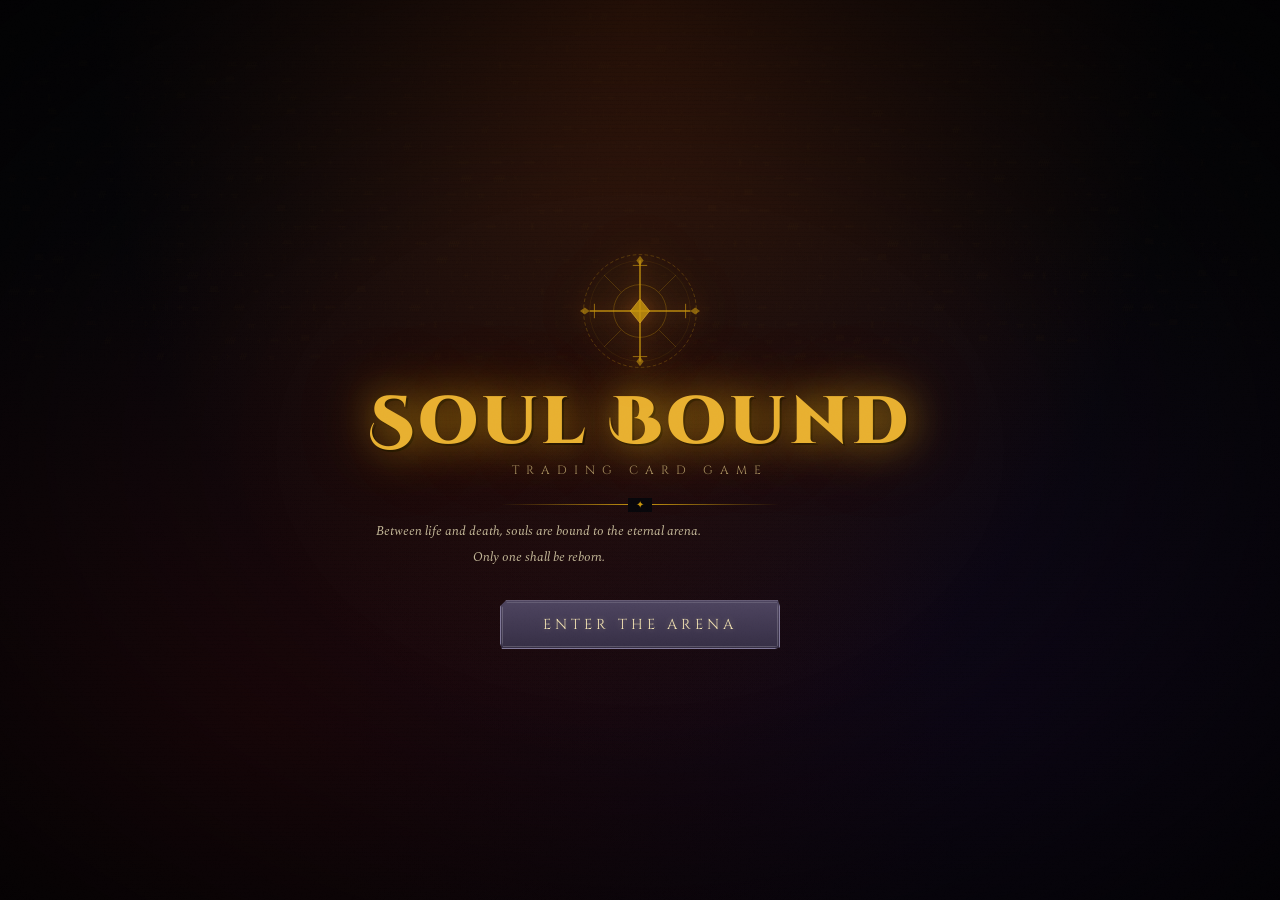
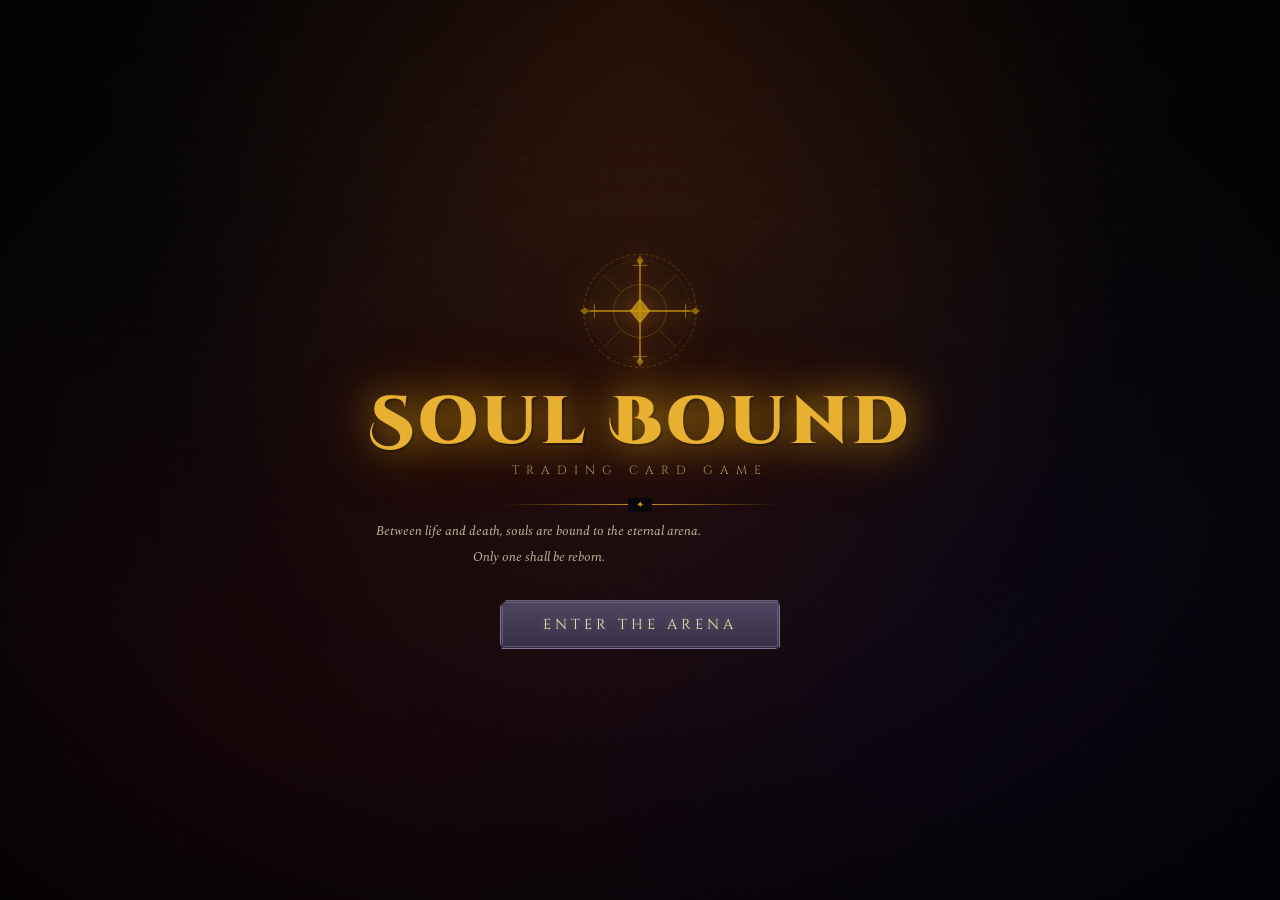
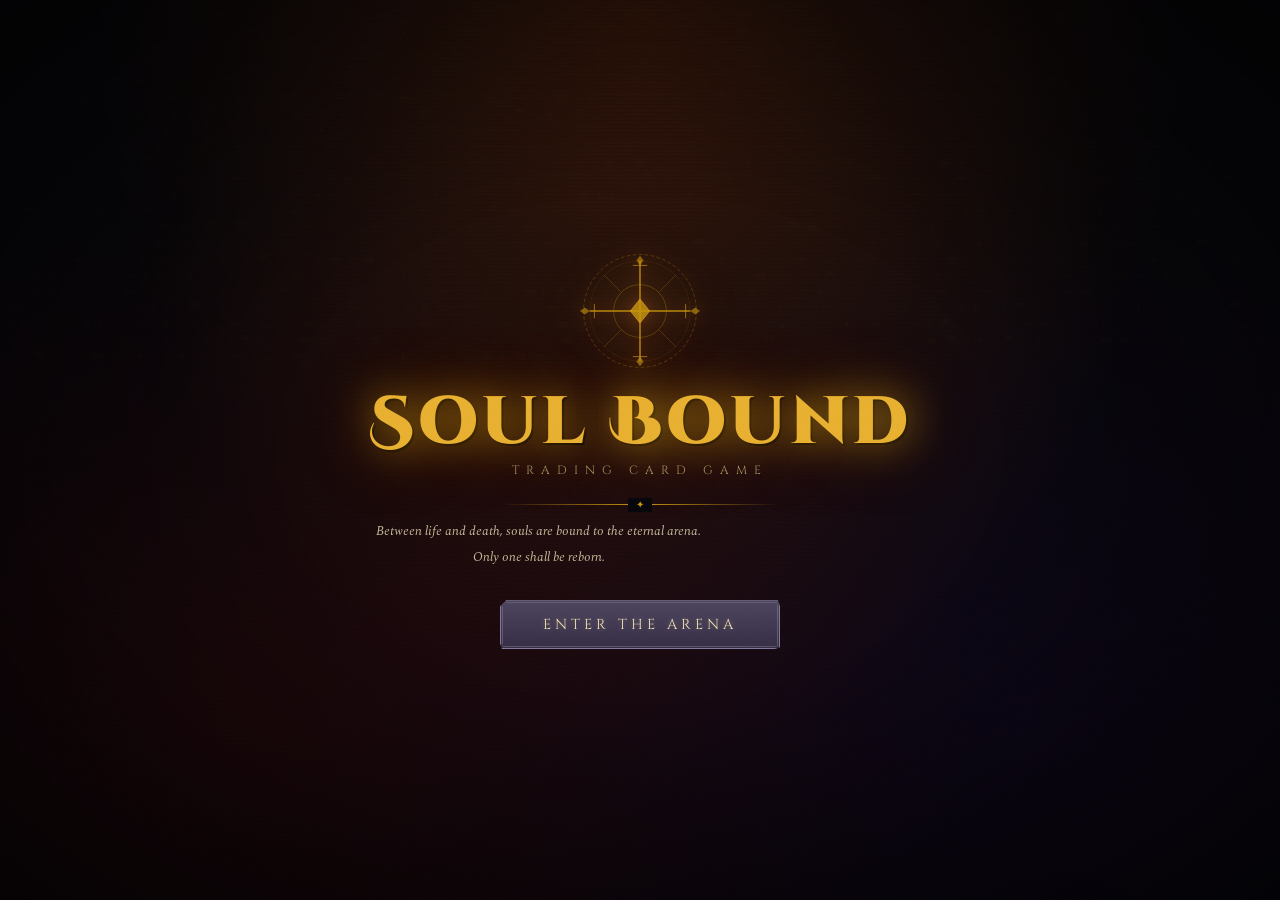
